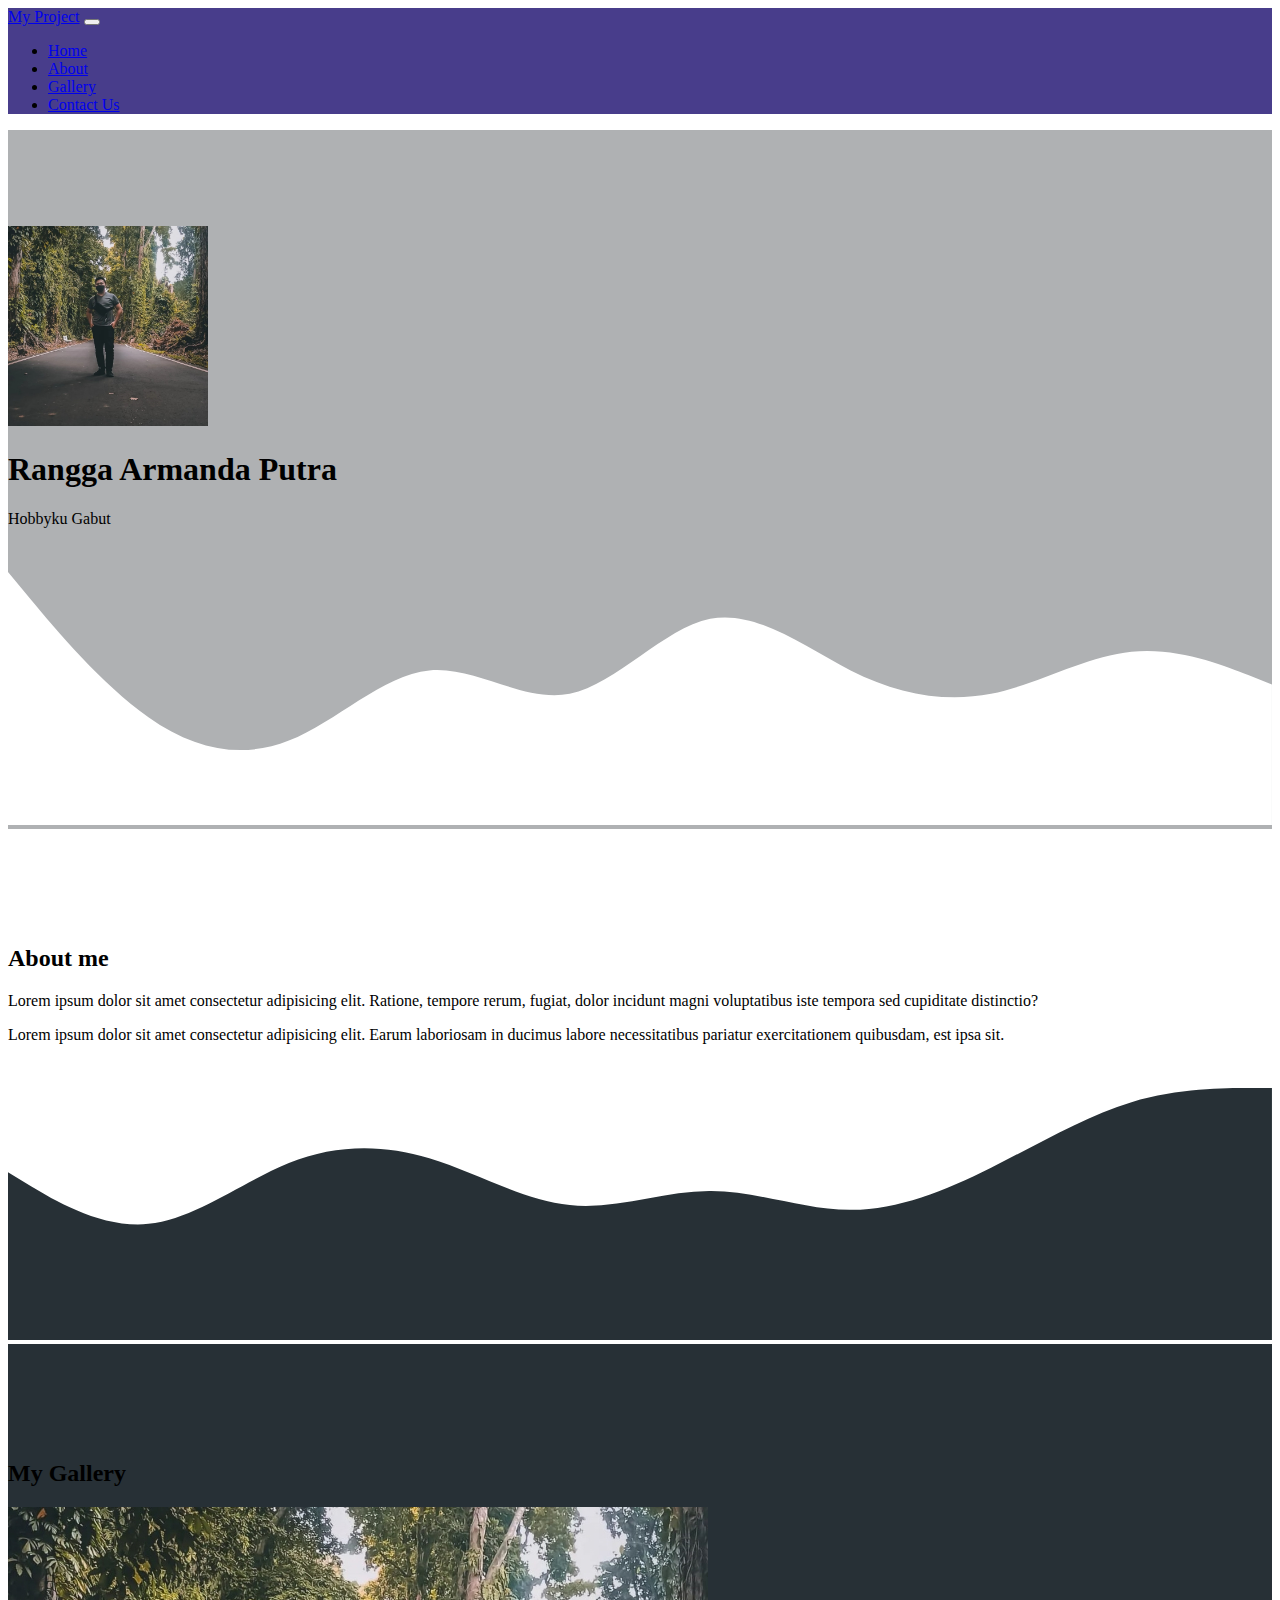
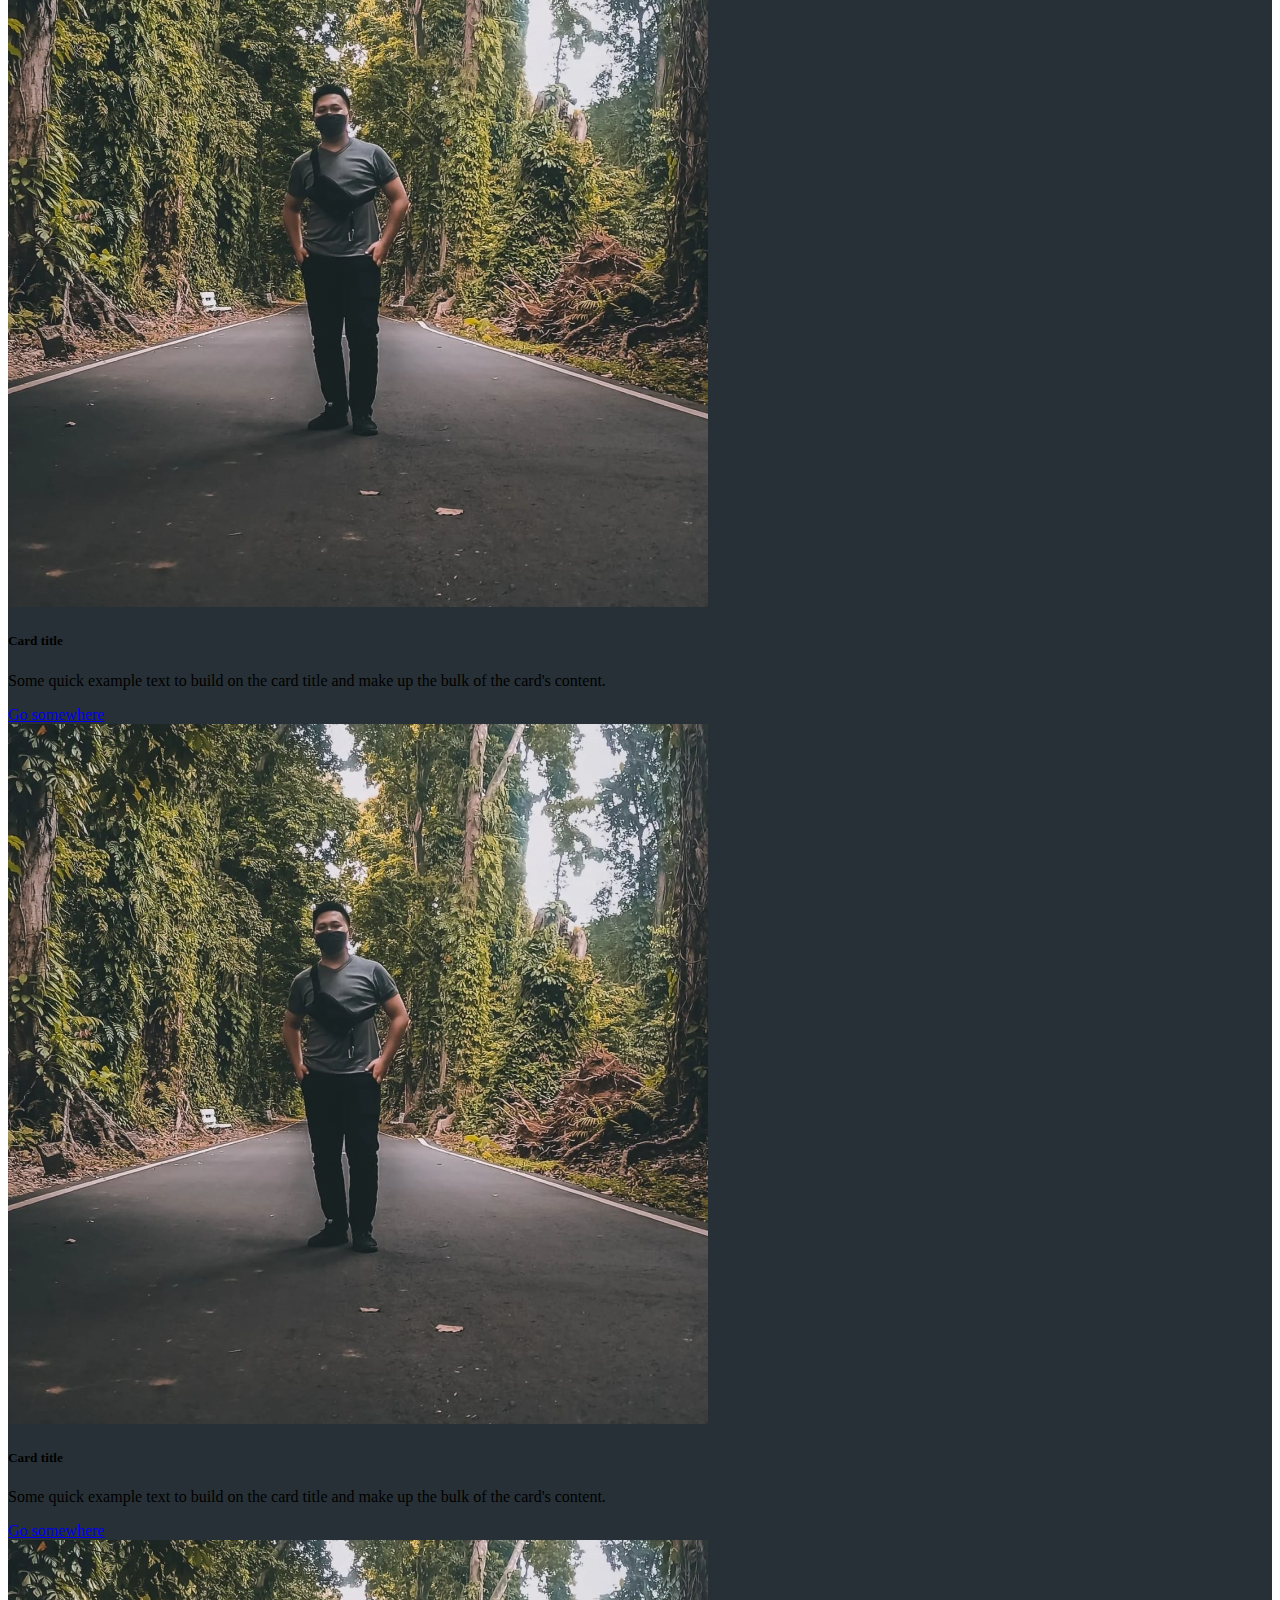
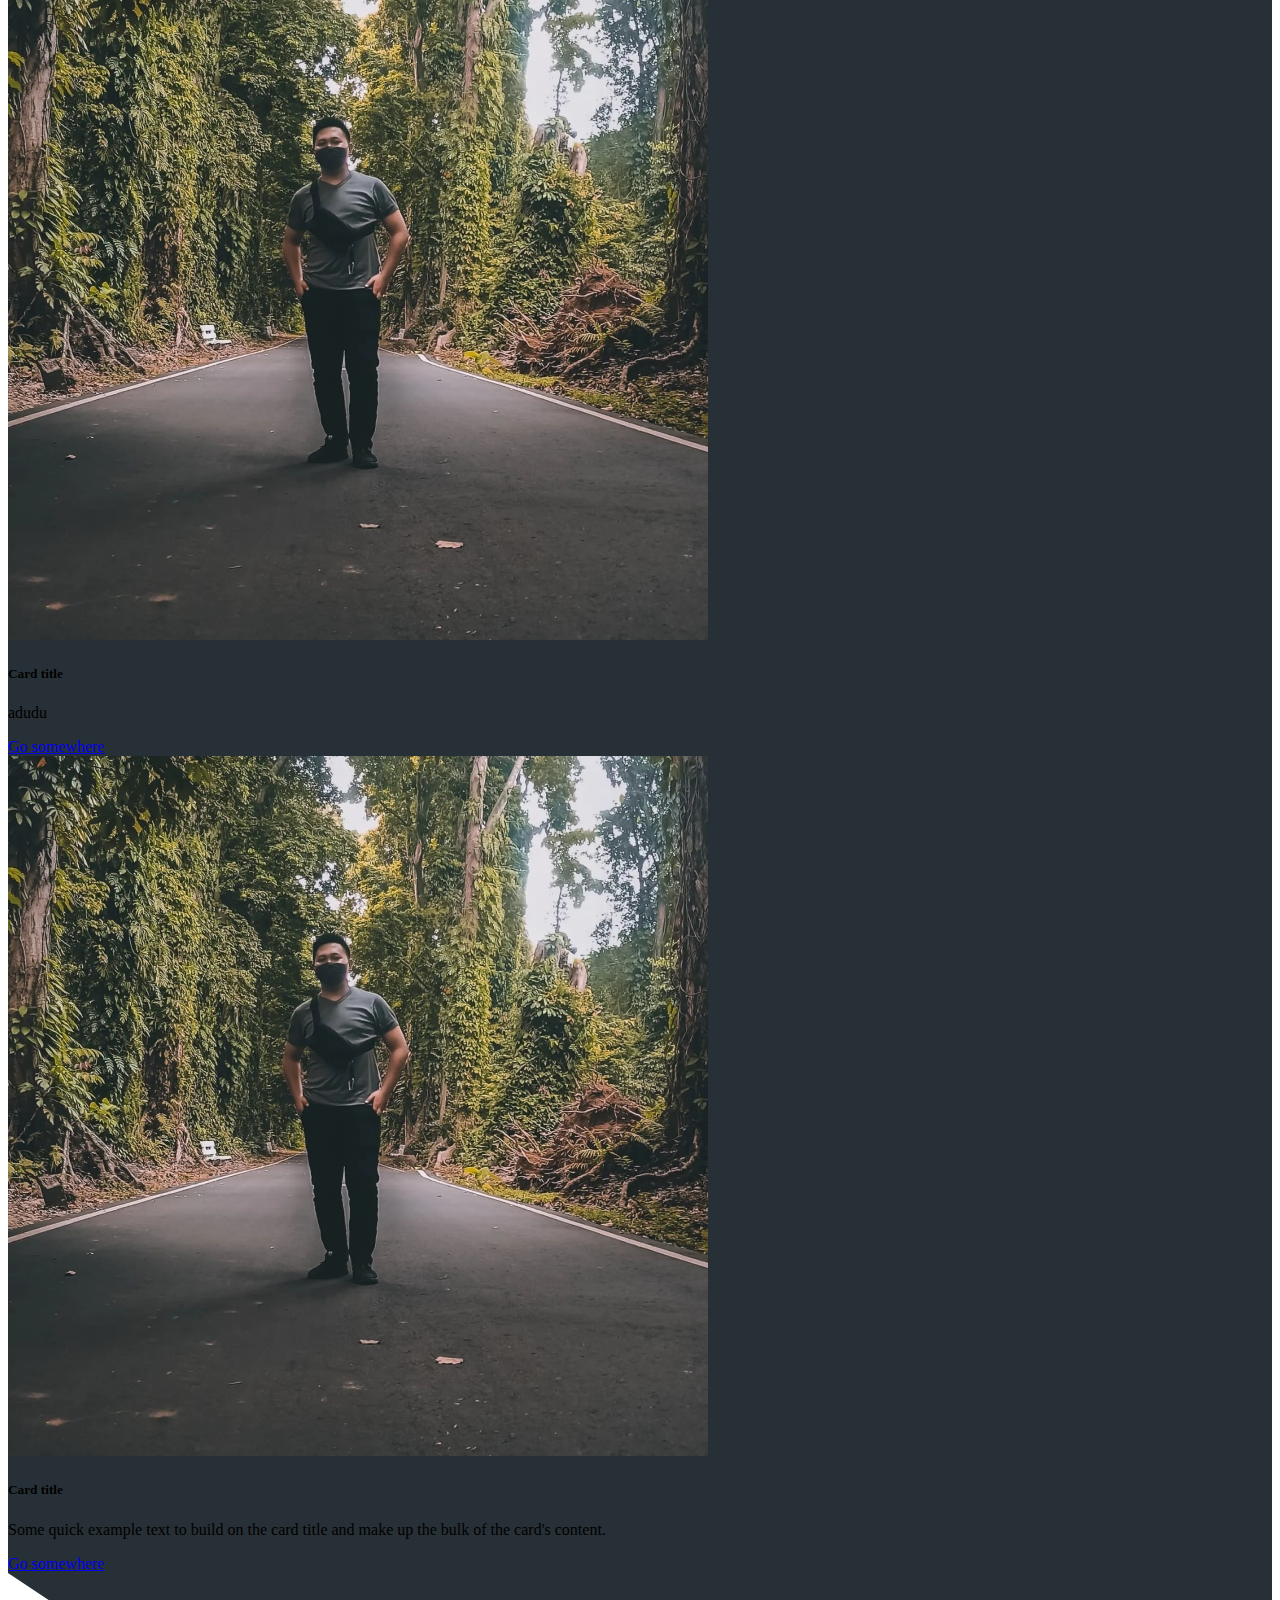
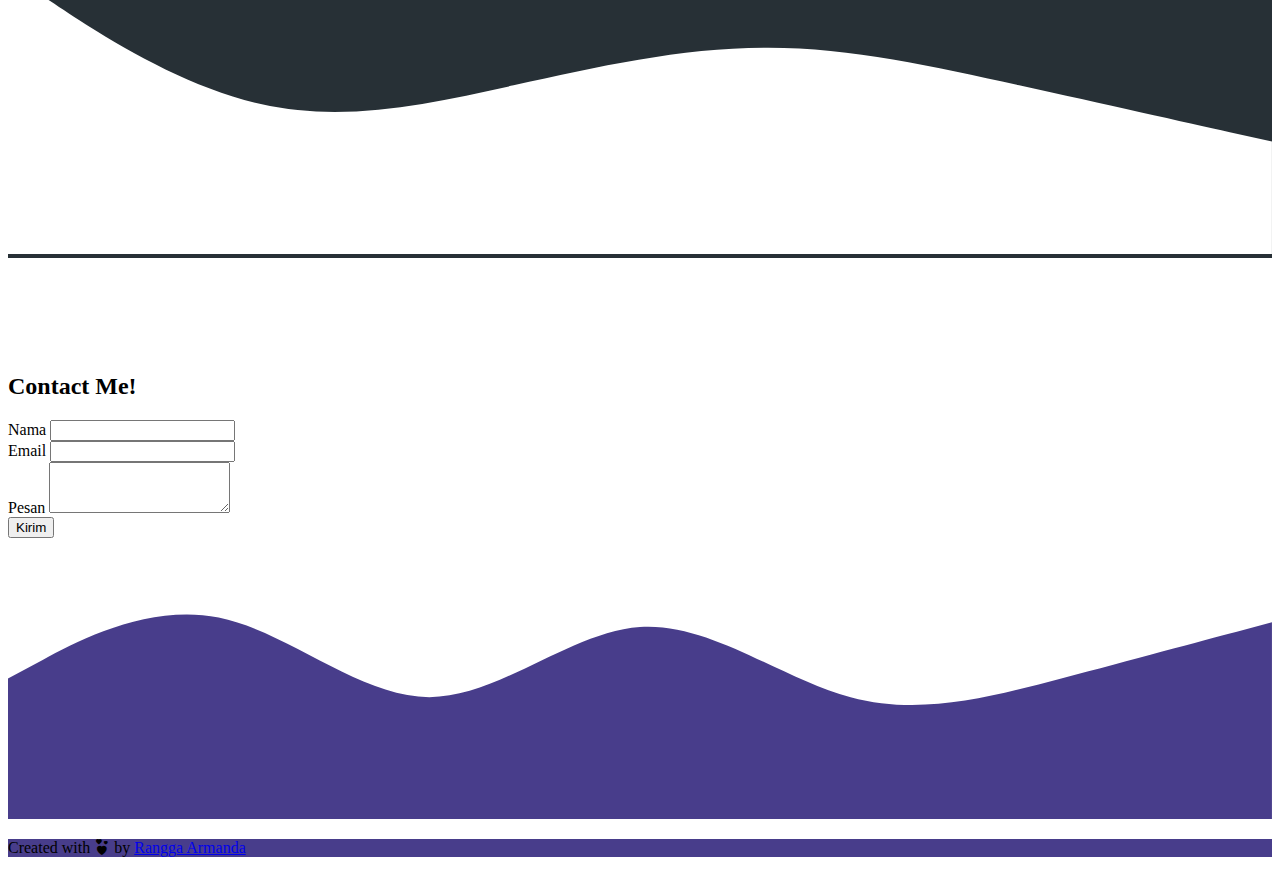
==== index.html @ de0fbe21 "nyoba" ====
<!DOCTYPE html>
<html lang="en">
  <head>
    <!-- Required meta tags -->
    <meta charset="utf-8" />
    <meta name="viewport" content="width=device-width, initial-scale=1" />

    <!-- Bootstrap CSS -->
    <link href="https://cdn.jsdelivr.net/npm/bootstrap@5.1.3/dist/css/bootstrap.min.css" rel="stylesheet" integrity="sha384-1BmE4kWBq78iYhFldvKuhfTAU6auU8tT94WrHftjDbrCEXSU1oBoqyl2QvZ6jIW3" crossorigin="anonymous" />
      
    <!-- Bootstrap Icon -->
      <link rel="stylesheet" href="https://cdn.jsdelivr.net/npm/bootstrap-icons@1.8.1/font/bootstrap-icons.css"/>
   
      <!-- My CSS -->
    <link rel="stylesheet" href="style.css">

    <title>My Portfolio</title>
  </head>
  <body id="home">
    <!-- Navbar -->
    <nav class="navbar navbar-expand-lg navbar-dark fixed-top" style="background-color: darkslateblue" >
      <div class="container">
        <a class="navbar-brand" href="#">My Project</a>
        <button class="navbar-toggler" type="button" data-bs-toggle="collapse" data-bs-target="#navbarNavDropdown" aria-controls="navbarNavDropdown" aria-expanded="false" aria-label="Toggle navigation">
          <span class="navbar-toggler-icon"></span>
        </button>
        <div class="collapse navbar-collapse" id="navbarNavDropdown">
          <ul class="navbar-nav ms-auto">
            <li class="nav-item">
              <a class="nav-link active" aria-current="page" href="#home">Home</a>
            </li>
            <li class="nav-item">
              <a class="nav-link" href="#about">About</a>
            </li>
            <li class="nav-item">
              <a class="nav-link" href="#gallery">Gallery</a>
            </li>
            <li class="nav-item">
              <a class="nav-link" href="#contact">Contact Us</a>
            </li>
            
            </li>
          </ul>
        </div>
      </div>
    </nav>
    <!-- End Navbar -->
    <!-- Jumbotron -->
    <section class="jumbotron text-center ">
      <img src="image/Profil.jpeg" alt="Profil" width="200" class="rounded-circle img-thumbnail">
      <h1 class="display-4">Rangga Armanda Putra</h1>
      <p class="lead">Hobbyku Gabut</p>
      <svg xmlns="http://www.w3.org/2000/svg" viewBox="0 0 1440 320"><path fill="#ffffff" fill-opacity="1" d="M0,32L26.7,64C53.3,96,107,160,160,197.3C213.3,235,267,245,320,224C373.3,203,427,149,480,144C533.3,139,587,181,640,170.7C693.3,160,747,96,800,85.3C853.3,75,907,117,960,144C1013.3,171,1067,181,1120,170.7C1173.3,160,1227,128,1280,122.7C1333.3,117,1387,139,1413,149.3L1440,160L1440,320L1413.3,320C1386.7,320,1333,320,1280,320C1226.7,320,1173,320,1120,320C1066.7,320,1013,320,960,320C906.7,320,853,320,800,320C746.7,320,693,320,640,320C586.7,320,533,320,480,320C426.7,320,373,320,320,320C266.7,320,213,320,160,320C106.7,320,53,320,27,320L0,320Z" data-darkreader-inline-fill="" style="--darkreader-inline-fill:#181a1b;"></path></svg>
      
    </section>
    <!-- End Jumbotron -->
    <!--About  -->
    <section id="about">
      <div class="container">
        <div class="row text-center">
          <div class="col">
            <h2>About me</h2>
          </div>
        </div>
        <div class="row justify-content-center text-justify">
          <div class="col-5">
            <p>Lorem ipsum dolor sit amet consectetur adipisicing elit. Ratione, tempore rerum, fugiat, dolor incidunt magni voluptatibus iste tempora sed cupiditate distinctio?</p>
          </div>
          <div class="col-5">
            <p>Lorem ipsum dolor sit amet consectetur adipisicing elit. Earum laboriosam in ducimus labore necessitatibus pariatur exercitationem quibusdam, est ipsa sit.</p>
          </div>
        </div>
      </div>
      <svg xmlns="http://www.w3.org/2000/svg" viewBox="0 0 1440 320"><path fill="#273036" fill-opacity="1" d="M0,128L26.7,144C53.3,160,107,192,160,186.7C213.3,181,267,139,320,117.3C373.3,96,427,96,480,112C533.3,128,587,160,640,165.3C693.3,171,747,149,800,149.3C853.3,149,907,171,960,170.7C1013.3,171,1067,149,1120,122.7C1173.3,96,1227,64,1280,48C1333.3,32,1387,32,1413,32L1440,32L1440,320L1413.3,320C1386.7,320,1333,320,1280,320C1226.7,320,1173,320,1120,320C1066.7,320,1013,320,960,320C906.7,320,853,320,800,320C746.7,320,693,320,640,320C586.7,320,533,320,480,320C426.7,320,373,320,320,320C266.7,320,213,320,160,320C106.7,320,53,320,27,320L0,320Z" data-darkreader-inline-fill="" style="--darkreader-inline-fill:#1f262b;"></path></svg>
    </section>
    
    <!--End About  -->
    <!-- My Gallery -->
    <section id="gallery">
      <div class="container">
        <div class="row text-center">
          <div class="col">
            <h2 class="text-light"> My Gallery</h2>
          </div>
        </div>
        <div class="row justify-content-center">
          <div class="col-md-4 mb-3">
              <div class="card">
                  <img src="image/Profil.jpeg" class="card-img-top" alt="...">
                  <div class="card-body">
                    <h5 class="card-title">Card title</h5>
                    <p class="card-text">Some quick example text to build on the card title and make up the bulk of the card's content.</p>
                    <a href="#" class="btn btn-primary">Go somewhere</a>
                  </div>
              </div>
          </div>
          <div class="col-md-4 mb-3">
              <div class="card">
                  <img src="image/Profil.jpeg" class="card-img-top" alt="...">
                  <div class="card-body">
                    <h5 class="card-title">Card title</h5>
                    <p class="card-text">Some quick example text to build on the card title and make up the bulk of the card's content.</p>
                    <a href="#" class="btn btn-primary">Go somewhere</a>
                  </div>
              </div>
          </div>
          <div class="col-md-4 mb-3">
              <div class="card">
                  <img src="image/Profil.jpeg" class="card-img-top" alt="...">
                  <div class="card-body">
                    <h5 class="card-title">Card title</h5>
                    <p class="card-text">adudu</p>
                    <a href="#" class="btn btn-primary">Go somewhere</a>
                  </div>
              </div>
          </div>
          <div class="col-md-4 mb-3">
              <div class="card">
                  <img src="image/Profil.jpeg" class="card-img-top" alt="...">
                  <div class="card-body">
                    <h5 class="card-title">Card title</h5>
                    <p class="card-text">Some quick example text to build on the card title and make up the bulk of the card's content.</p>
                    <a href="#" class="btn btn-primary">Go somewhere</a>
                  </div>
              </div>
          </div>
          
        </div>
      </div>
      <svg xmlns="http://www.w3.org/2000/svg" viewBox="0 0 1440 320"><path fill="#ffffff" fill-opacity="1" d="M0,0L48,32C96,64,192,128,288,149.3C384,171,480,149,576,128C672,107,768,85,864,85.3C960,85,1056,107,1152,128C1248,149,1344,171,1392,181.3L1440,192L1440,320L1392,320C1344,320,1248,320,1152,320C1056,320,960,320,864,320C768,320,672,320,576,320C480,320,384,320,288,320C192,320,96,320,48,320L0,320Z" data-darkreader-inline-fill="" style="--darkreader-inline-fill:#181a1b;"></path></svg>
    </section>
    <!-- End My Gallery -->
    <!-- Contact -->
    <section id="contact">
      <div class="container">
        <div class="row text-center">
          <div class="col">
            <h2>Contact Me!</h2>
          </div>
        </div>
        <div class="row justify-content-center mb3">
          <div class="col-md-8">
              <form>
                  <div class="mb-3">
                    <label for="Name" class="form-label">Nama</label>
                    <input type="text" class="form-control" id="nama" aria-describedby="name">
                  </div>
                  <div class="mb-3">
                    <label for="exampleInputEmail1" class="form-label">Email</label>
                    <input type="email" class="form-control" id="exampleInputEmail1" aria-describedby="emailHelp">
                  </div>
                  <div class="mb-3">
                      <label for="pesan" class="form-label">Pesan</label>
                      <textarea class="form-control" id="pesan" rows="3"></textarea>
                    </div>
                  <button type="submit" class="btn btn-primary">Kirim</button>
                </form>
          </div>
        </div>
      </div>
      <svg xmlns="http://www.w3.org/2000/svg" viewBox="0 0 1440 320"><path fill="#483d8b" fill-opacity="1" d="M0,160L40,138.7C80,117,160,75,240,90.7C320,107,400,181,480,181.3C560,181,640,107,720,101.3C800,96,880,160,960,181.3C1040,203,1120,181,1200,160C1280,139,1360,117,1400,106.7L1440,96L1440,320L1400,320C1360,320,1280,320,1200,320C1120,320,1040,320,960,320C880,320,800,320,720,320C640,320,560,320,480,320C400,320,320,320,240,320C160,320,80,320,40,320L0,320Z" style="--darkreader-inline-fill:#3a316f;" data-darkreader-inline-fill=""></path></svg>
    </section>
    <!-- End Contact -->
    <!-- Footer -->
    <footer class="text-light text-center pb-4" style="background-color: darkslateblue">
      <p>Created with <i class="bi bi-hearts text-danger"></i> by <a href="https://www.instagram.com/rangga_armanda/" class="text-white fw-bold"> Rangga Armanda</a></p>
    </footer>
    <!-- End Footer -->
    <script src="https://cdn.jsdelivr.net/npm/bootstrap@5.1.3/dist/js/bootstrap.bundle.min.js" integrity="sha384-ka7Sk0Gln4gmtz2MlQnikT1wXgYsOg+OMhuP+IlRH9sENBO0LRn5q+8nbTov4+1p" crossorigin="anonymous"></script>
  </body>
</html>
---- style.css ----
body {
    min-height: 2000px
}

.jumbotron {
    padding-top: 6rem ;
    background-color: rgb(175, 177, 179);
}
#gallery {
    background-color: #273036
}

#footer {
    background-color: blueviolet
}

section {
    padding-top: 6rem
}
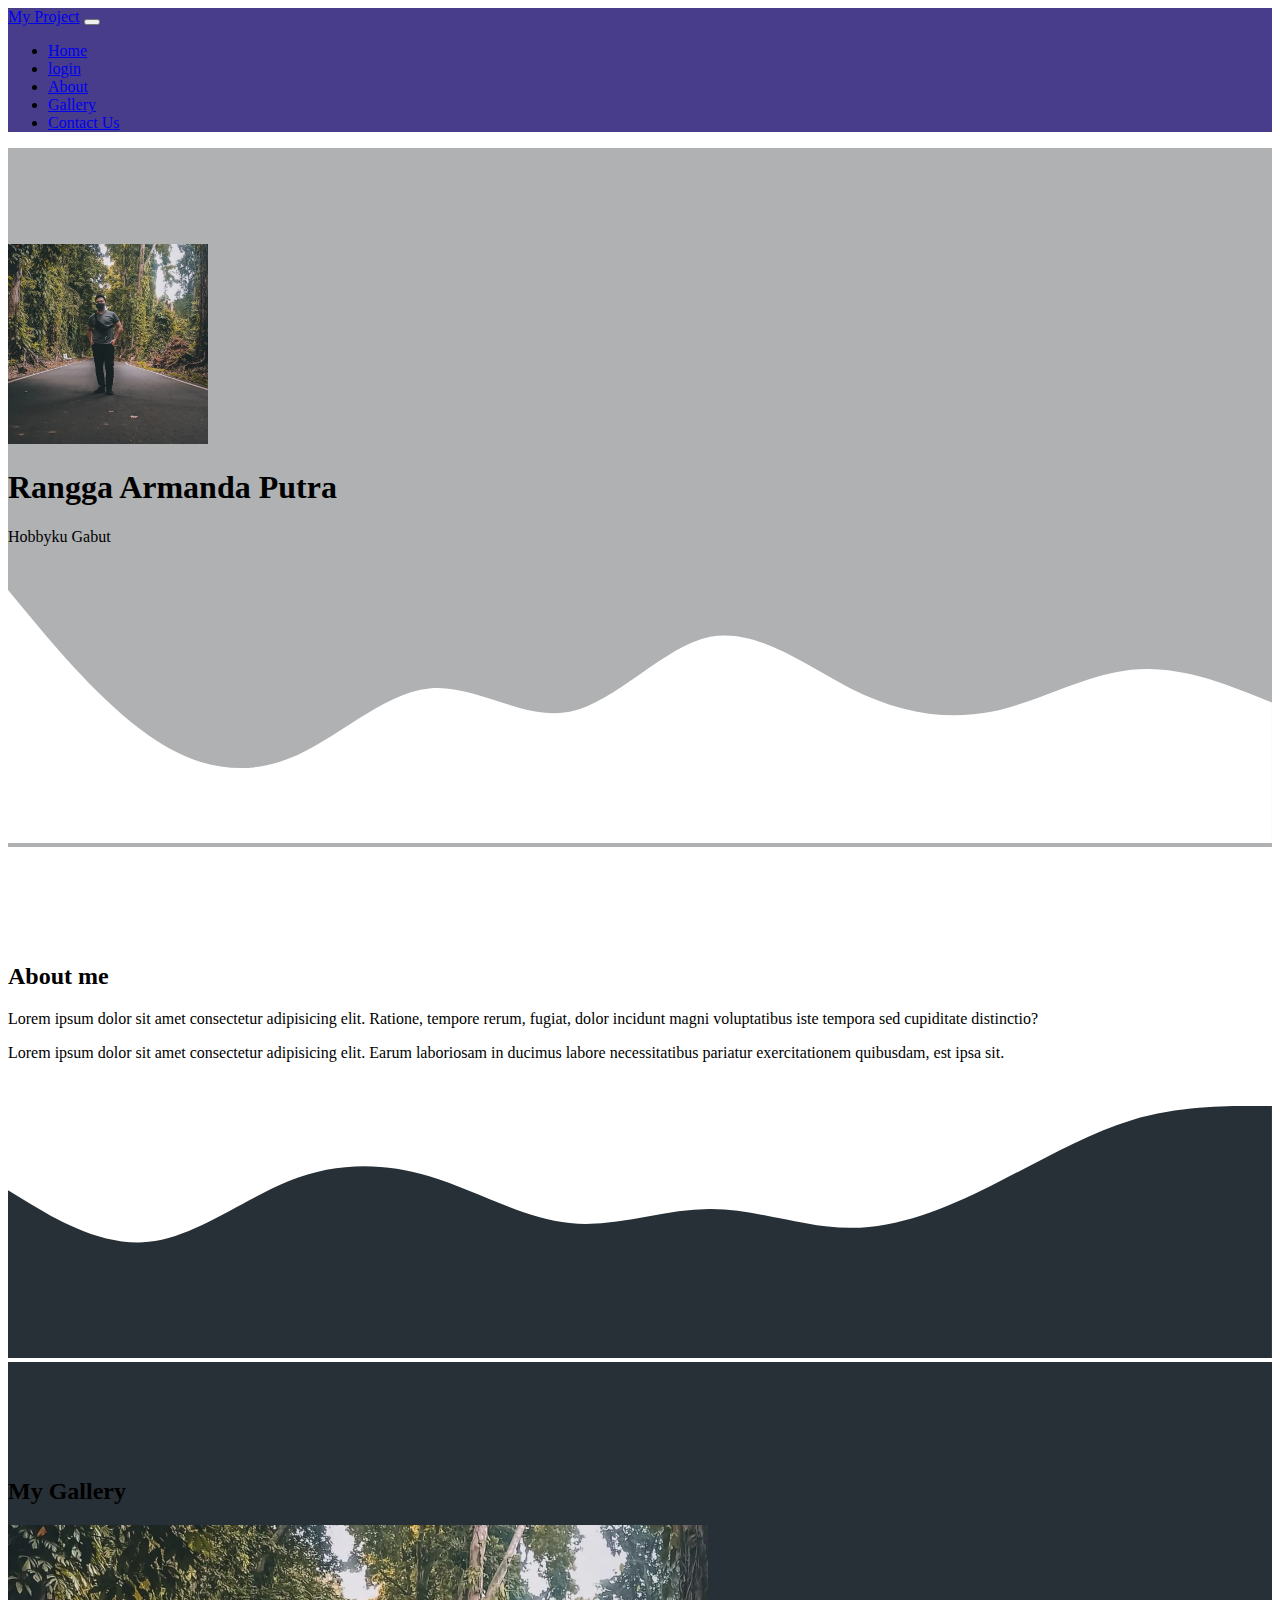
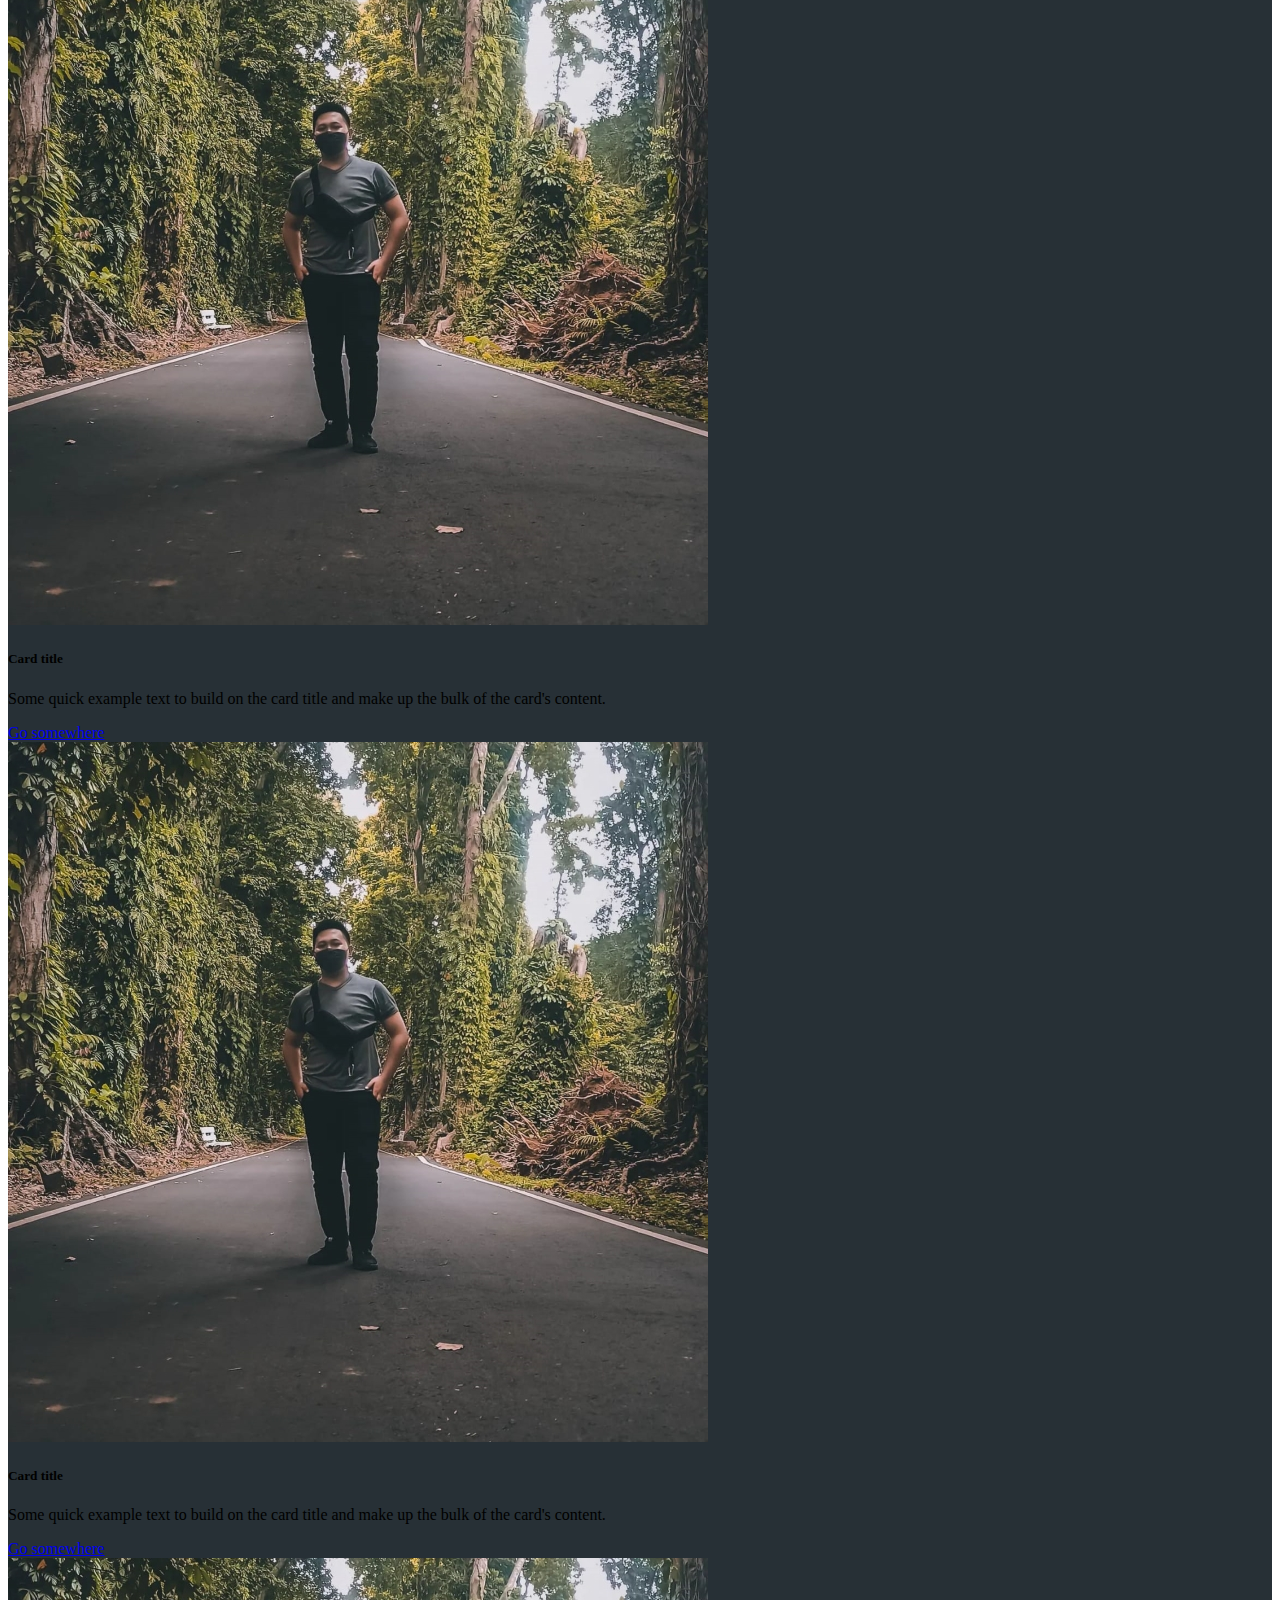
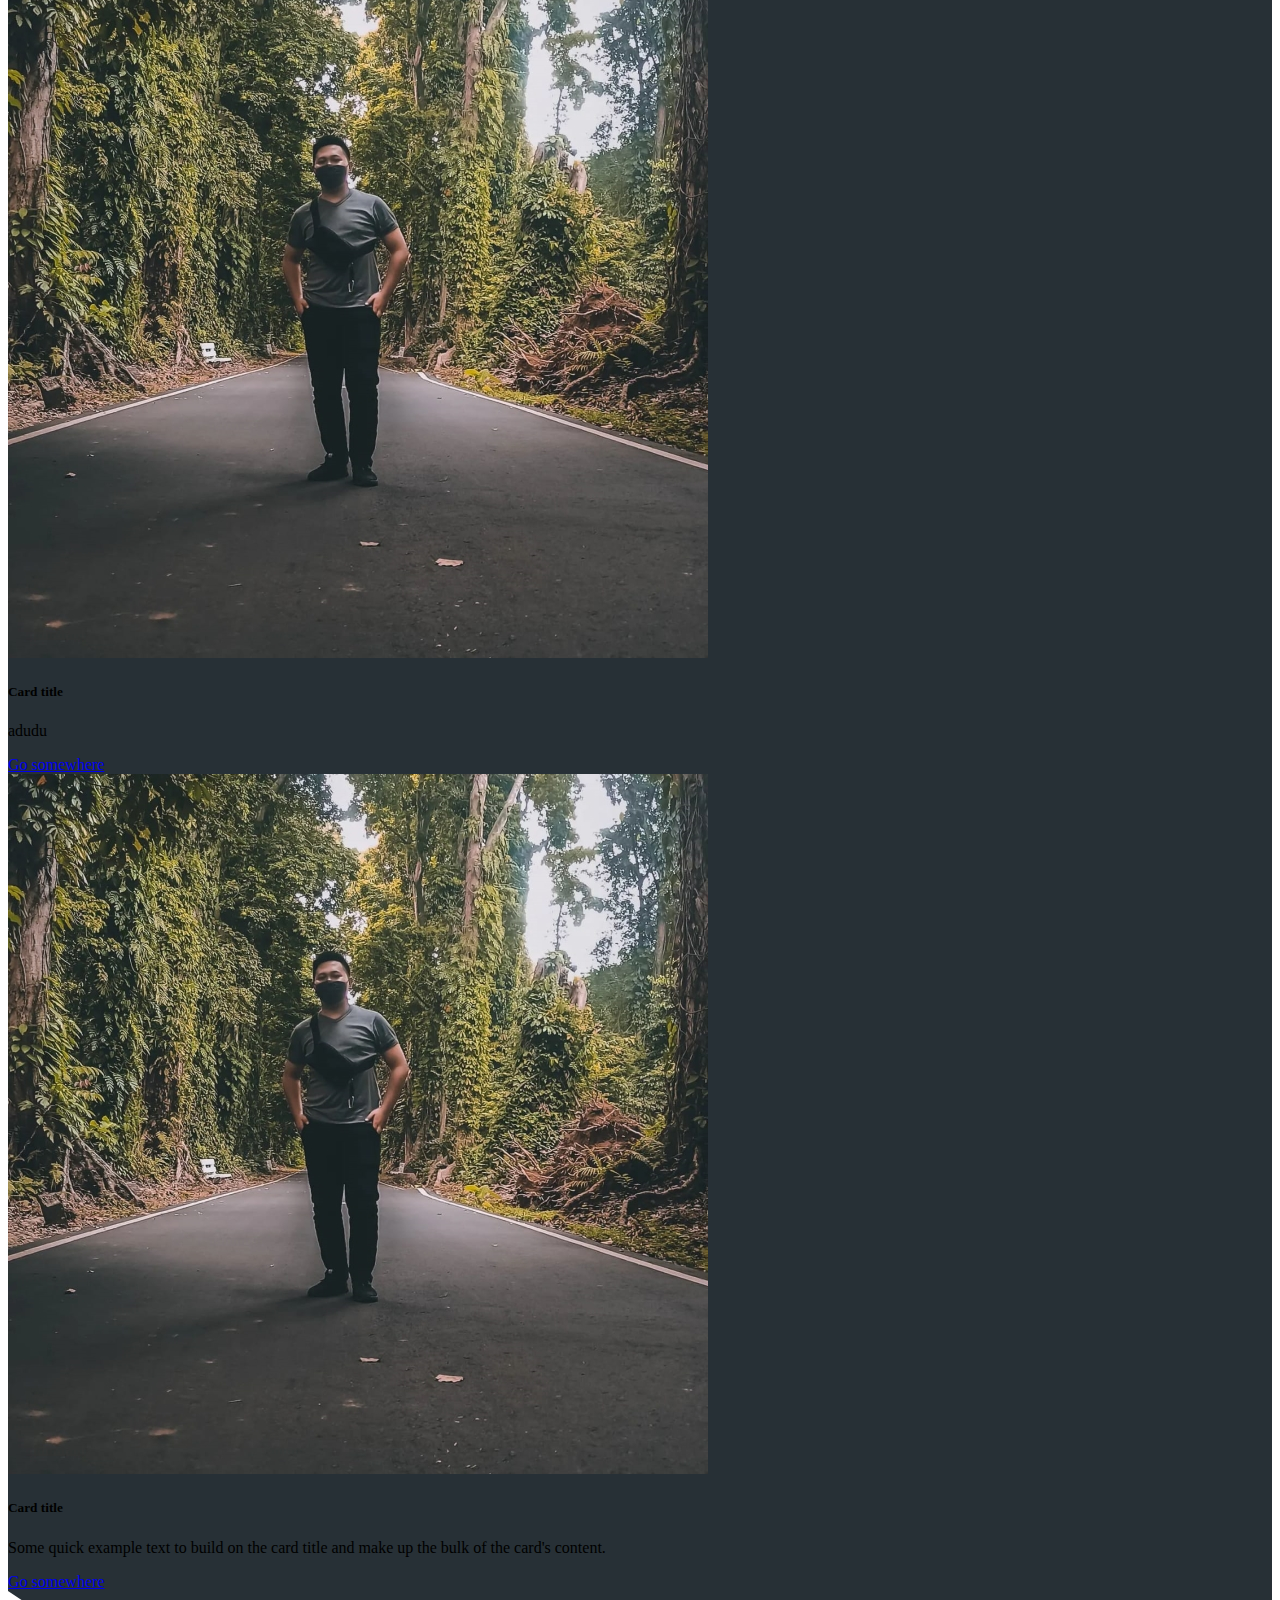
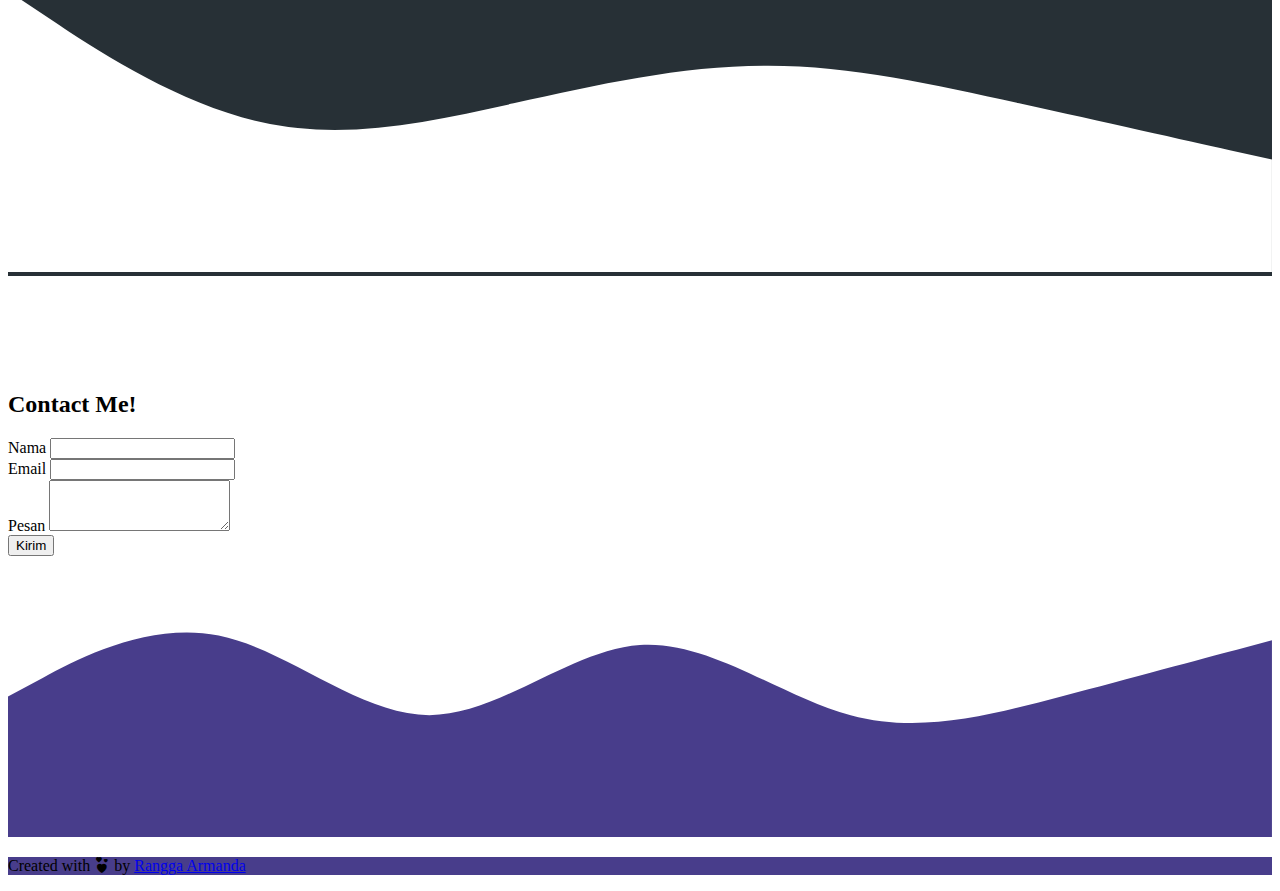
==== commit 7b1711e9: "menu login" ====
--- a/index.html
+++ b/index.html
@@ -28,6 +28,9 @@
           <ul class="navbar-nav ms-auto">
             <li class="nav-item">
               <a class="nav-link active" aria-current="page" href="#home">Home</a>
+            </li>
+            <li class="nav-item">
+              <a class="nav-link active" aria-current="page" href="file:///D:/Progaming/Portfolio%20Bootsrap%205/login.html">login</a>
             </li>
             <li class="nav-item">
               <a class="nav-link" href="#about">About</a>
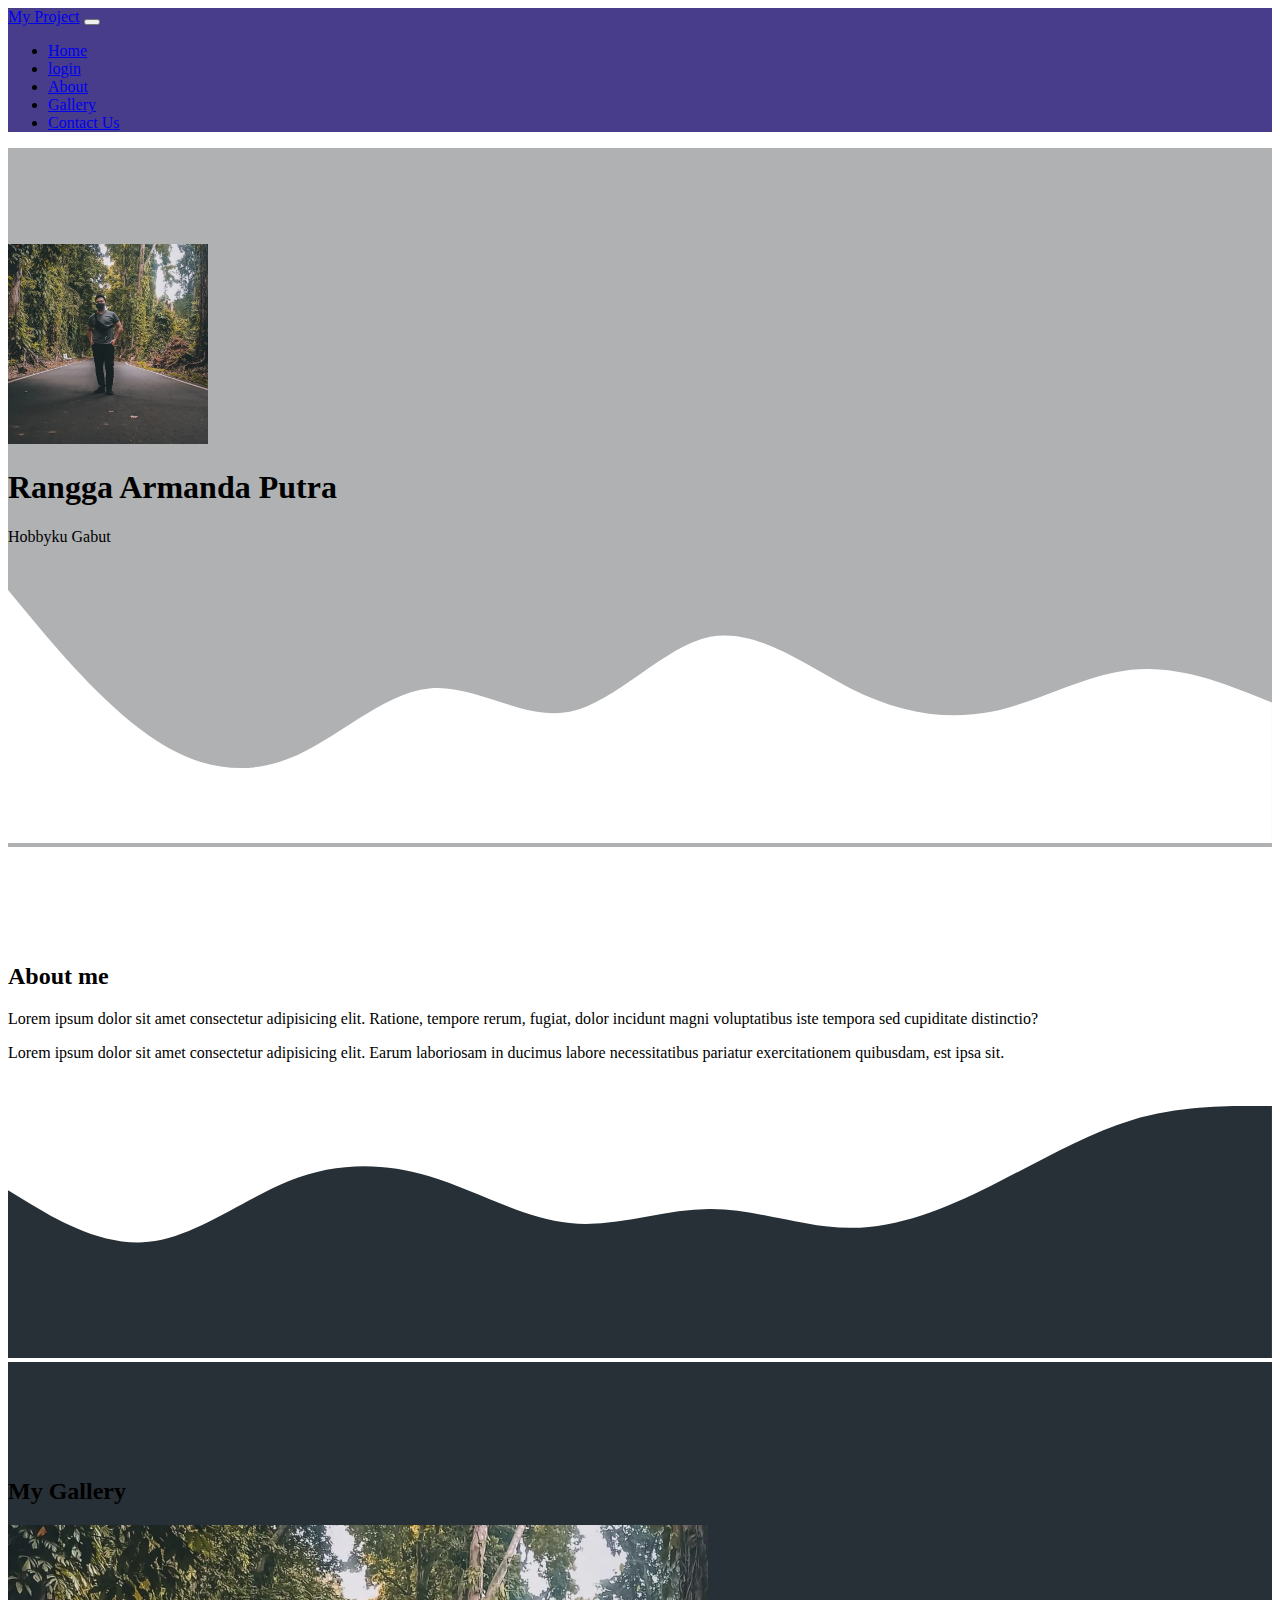
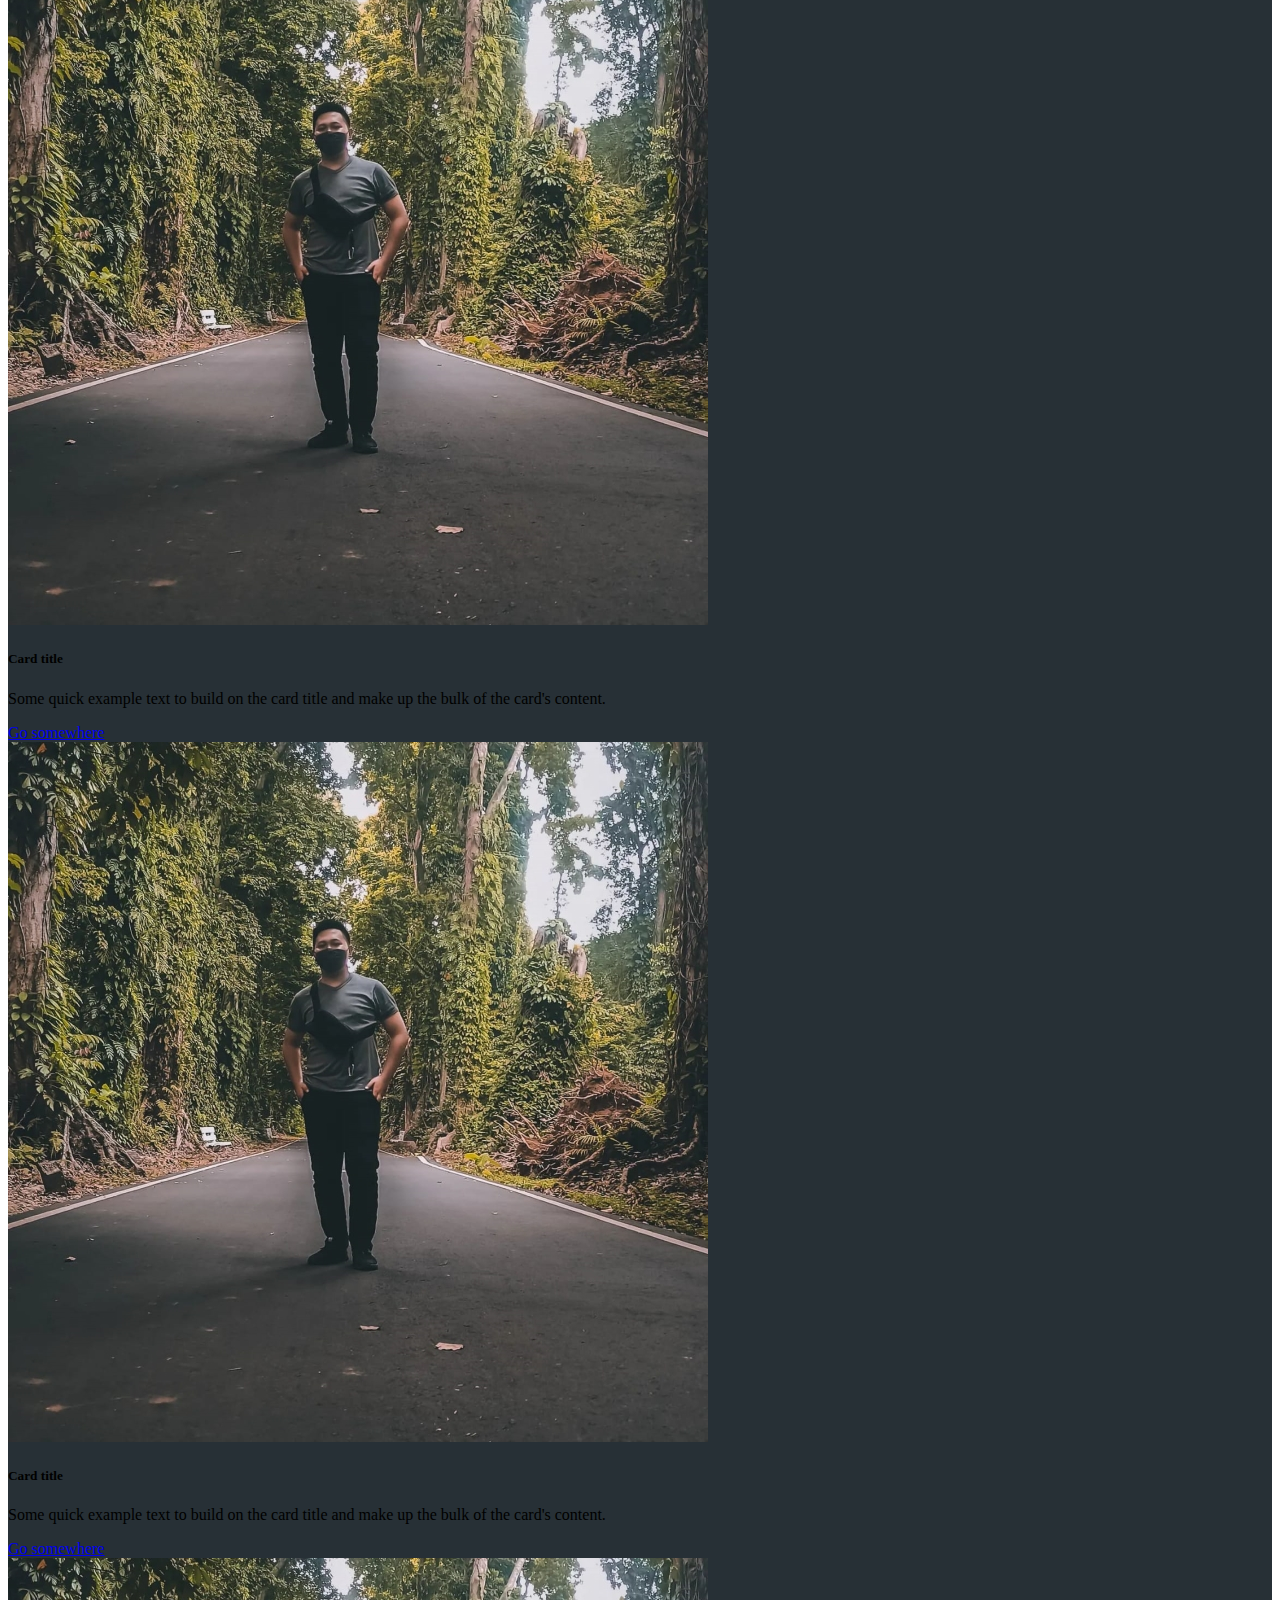
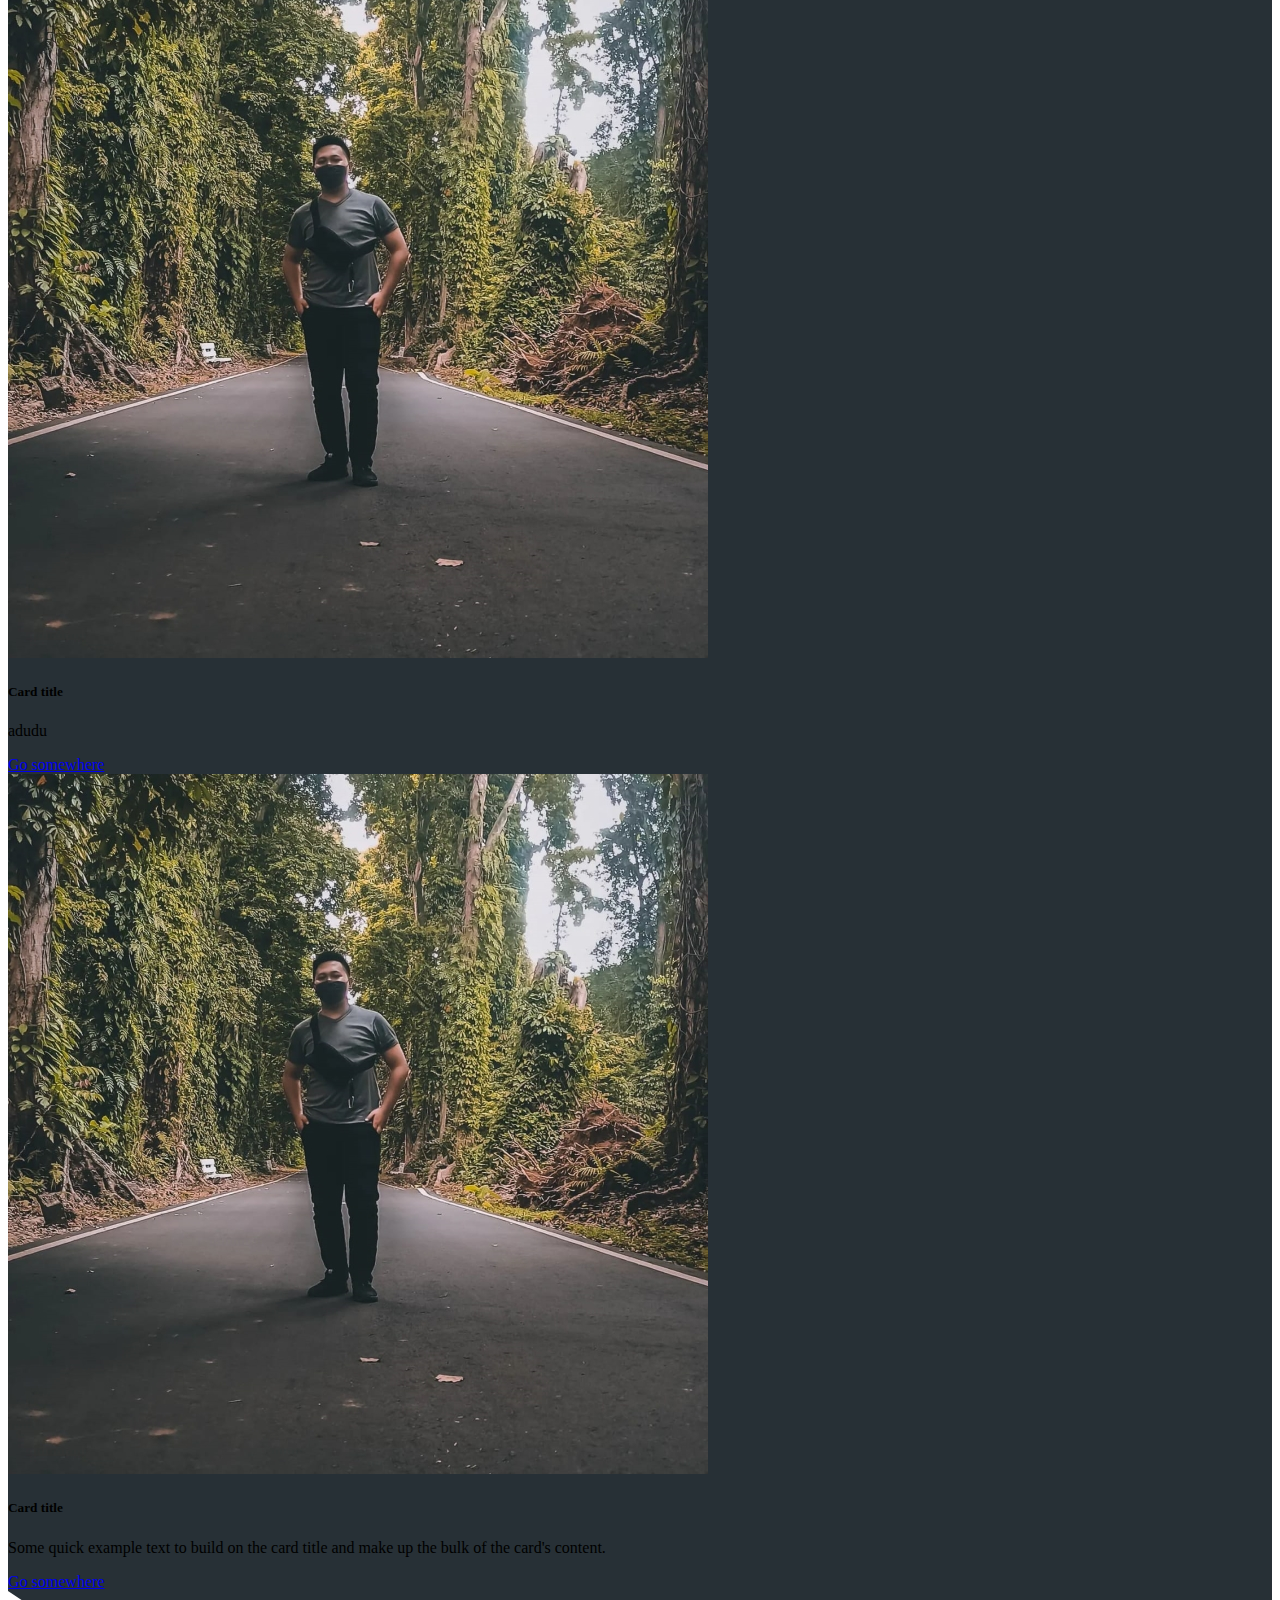
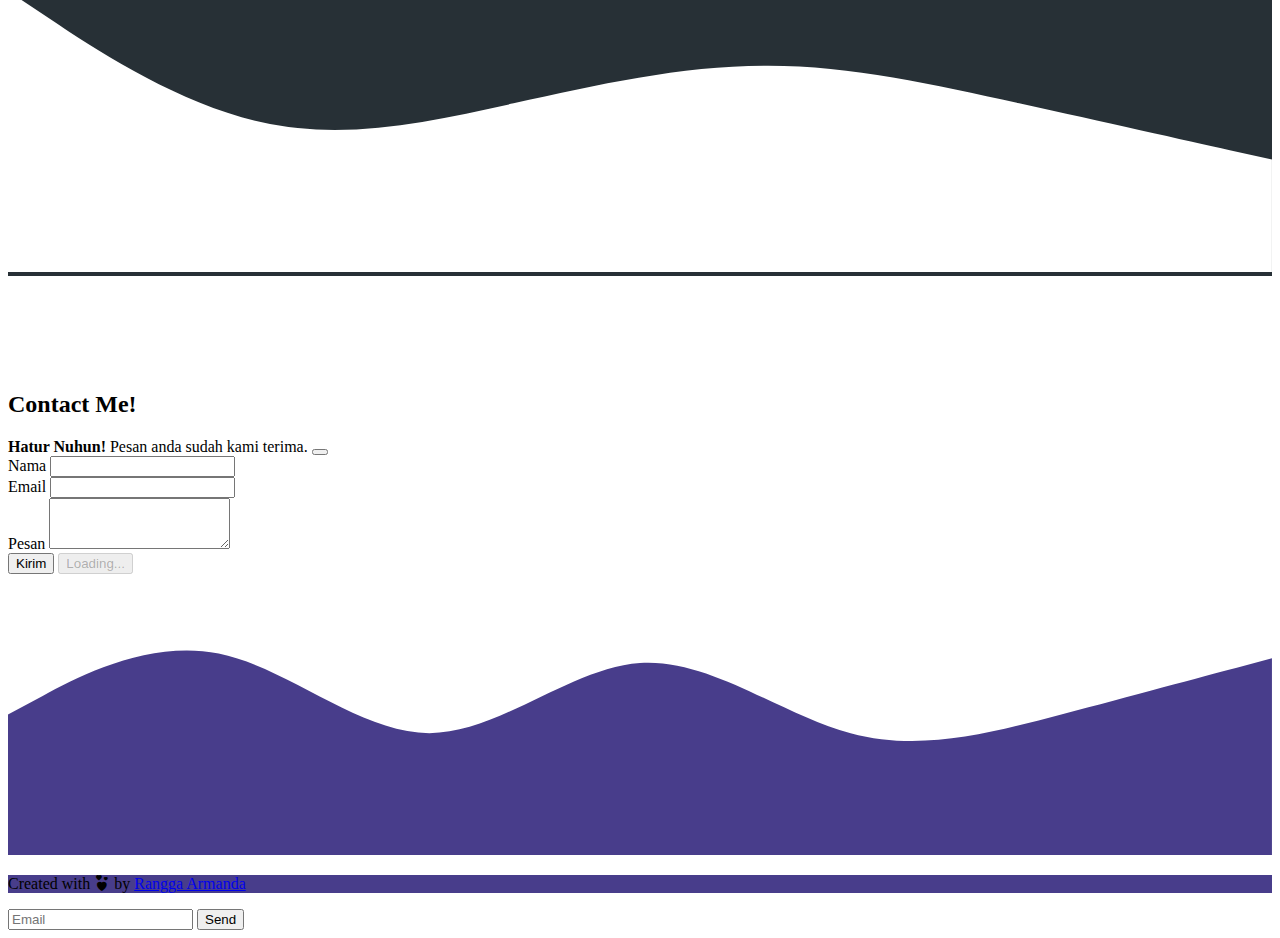
==== commit 3cc0b2dc: "menambahkan fitur contact us" ====
--- a/index.html
+++ b/index.html
@@ -143,20 +143,31 @@
         </div>
         <div class="row justify-content-center mb3">
           <div class="col-md-8">
-              <form>
+
+              <div class="alert alert-success alert-dismissible fade show d-none my-alert" role="alert">
+                  <strong>Hatur Nuhun!</strong> Pesan anda sudah kami terima.
+                  <button type="button" class="btn-close" data-bs-dismiss="alert" aria-label="Close"></button>
+                </div>
+
+              <form name="submit-to-google-sheet">
                   <div class="mb-3">
                     <label for="Name" class="form-label">Nama</label>
-                    <input type="text" class="form-control" id="nama" aria-describedby="name">
+                    <input type="text" class="form-control" id="nama" aria-describedby="name" name="nama">
                   </div>
                   <div class="mb-3">
                     <label for="exampleInputEmail1" class="form-label">Email</label>
-                    <input type="email" class="form-control" id="exampleInputEmail1" aria-describedby="emailHelp">
+                    <input type="email" class="form-control" id="exampleInputEmail1" aria-describedby="emailHelp" name="email">
                   </div>
                   <div class="mb-3">
                       <label for="pesan" class="form-label">Pesan</label>
-                      <textarea class="form-control" id="pesan" rows="3"></textarea>
+                      <textarea class="form-control" id="pesan" rows="3" name="pesan"></textarea>
                     </div>
-                  <button type="submit" class="btn btn-primary">Kirim</button>
+                  <button type="submit" class="btn btn-primary btn-kirim">Kirim</button>
+                  
+                    <button class="btn btn-primary btn-loading d-none" type="button" disabled>
+                      <span class="spinner-border spinner-border-sm" role="status" aria-hidden="true"></span>
+                      Loading...
+                    </button>
                 </form>
           </div>
         </div>
@@ -170,5 +181,35 @@
     </footer>
     <!-- End Footer -->
     <script src="https://cdn.jsdelivr.net/npm/bootstrap@5.1.3/dist/js/bootstrap.bundle.min.js" integrity="sha384-ka7Sk0Gln4gmtz2MlQnikT1wXgYsOg+OMhuP+IlRH9sENBO0LRn5q+8nbTov4+1p" crossorigin="anonymous"></script>
+  
+    <form name="submit-to-google-sheet">
+        <input name="email" type="email" placeholder="Email" required>
+        <button type="submit">Send</button>
+      </form>
+      
+      <script>
+        const scriptURL = 'https://script.google.com/macros/s/AKfycbwAP6UOFjAlw02rWMyKgg71XYL9RJ24HYas5hfPBm21OCFaWC52_G-Q_SMx--2BFLZlhA/exec'
+        const form = document.forms['submit-to-google-sheet'];
+        const btnKirim = document.querySelector('.btn-kirim');
+        const btnLoading = document.querySelector('.btn-loading');
+        const alert = document.querySelector ('.alert');
+      
+        form.addEventListener('submit', e => {
+          e.preventDefault();
+          // Ketika tombol kirim di klik
+          // tampilkan tombol loading, hilangkan tombol kirim
+          btnLoading.classList.toggle('d-none');
+          btnKirim.classList.toggle('d-none');
+          fetch(scriptURL, { method: 'POST', body: new FormData(form)})
+            .then(response => {
+              btnLoading.classList.toggle('d-none');
+              btnKirim.classList.toggle('d-none');
+              alert.classList.toggle('d-none');
+              form.reset();
+              console.log('Success!', response);
+            })
+            .catch(error => console.error('Error!', error.message))
+        })
+      </script>
   </body>
 </html>
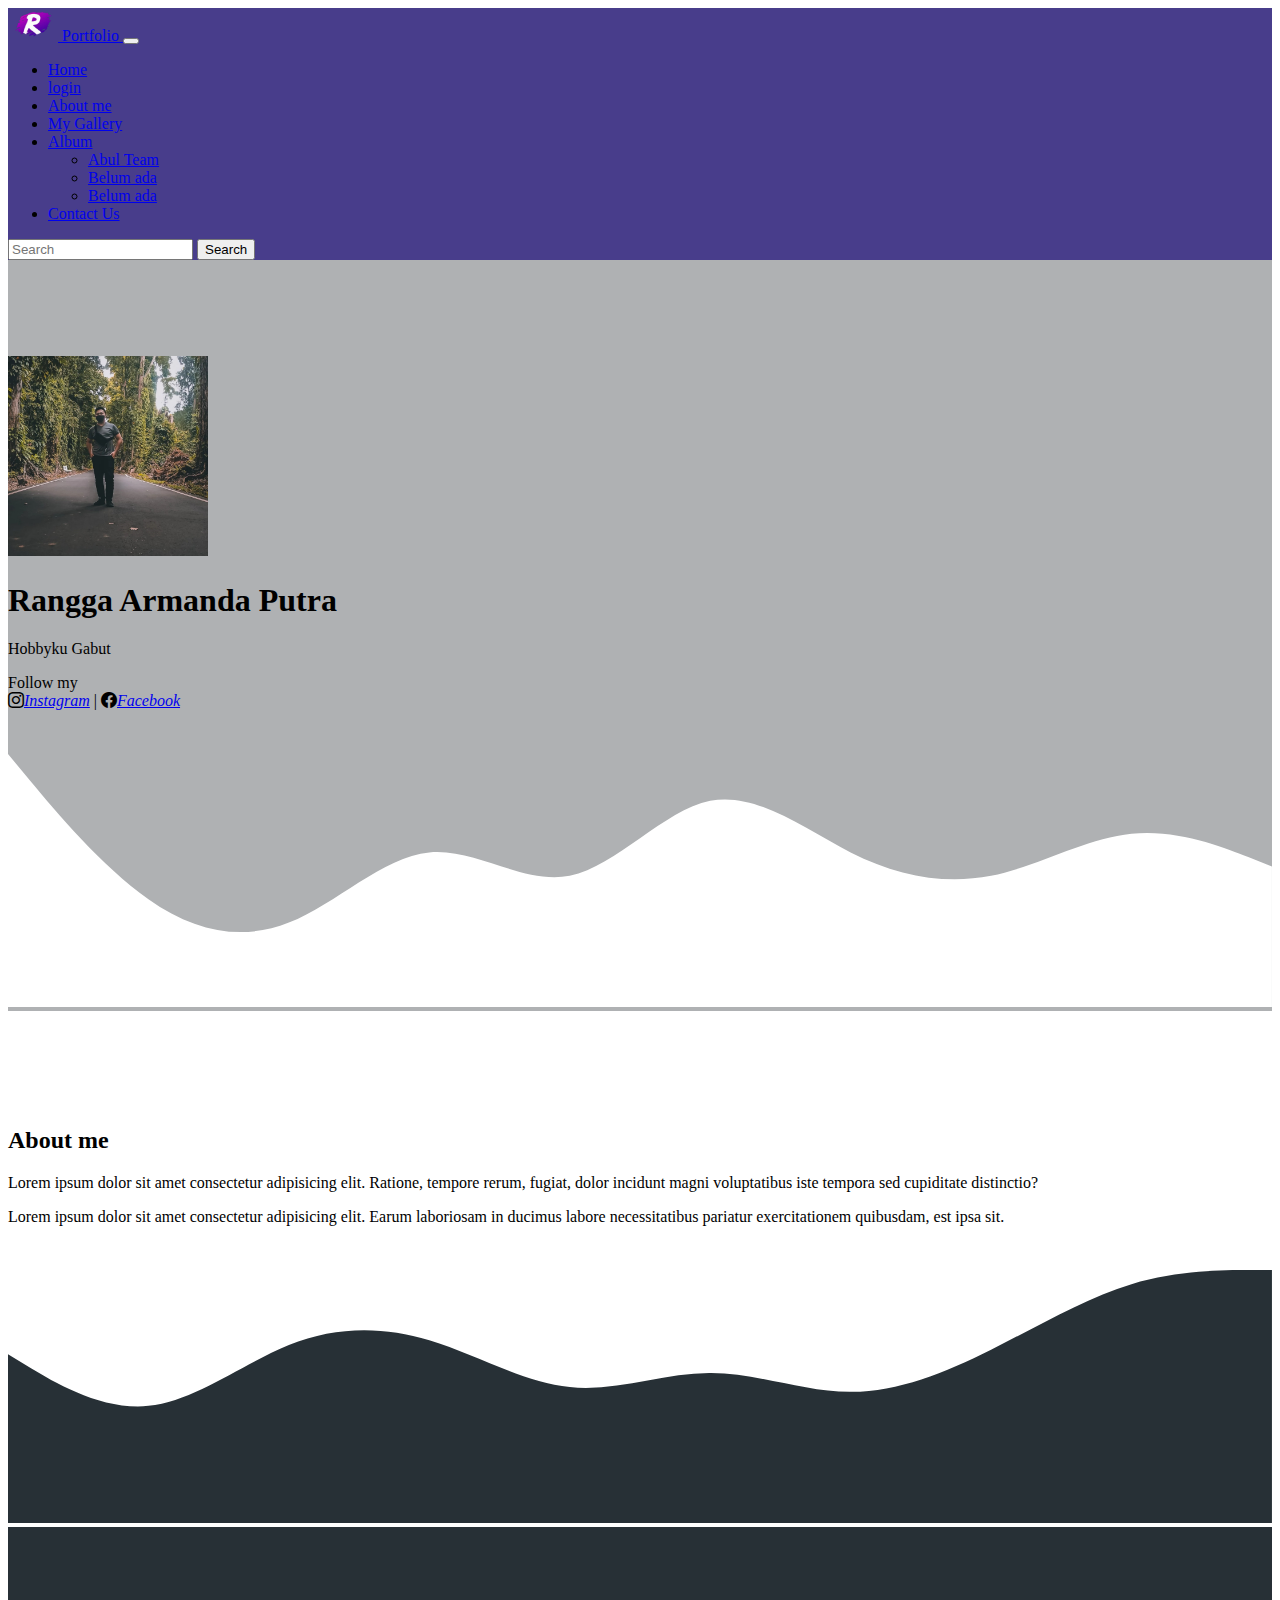
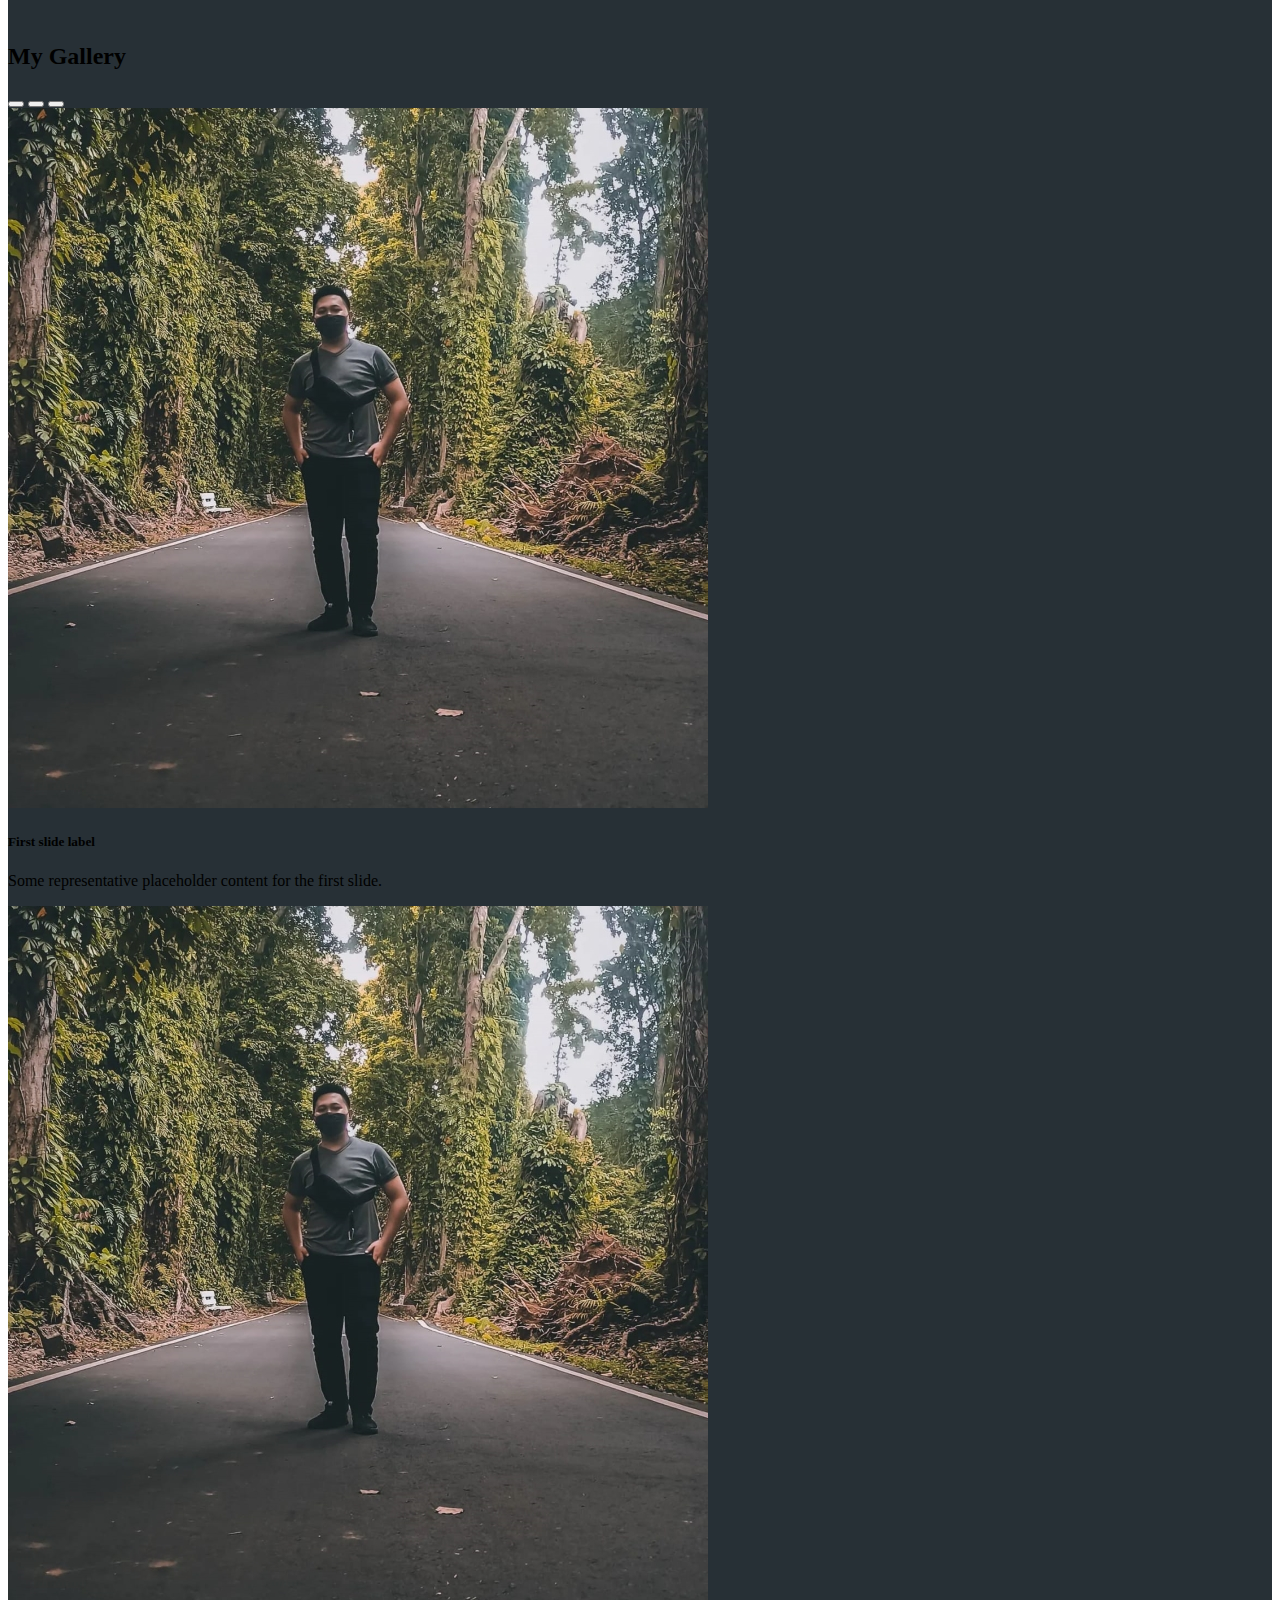
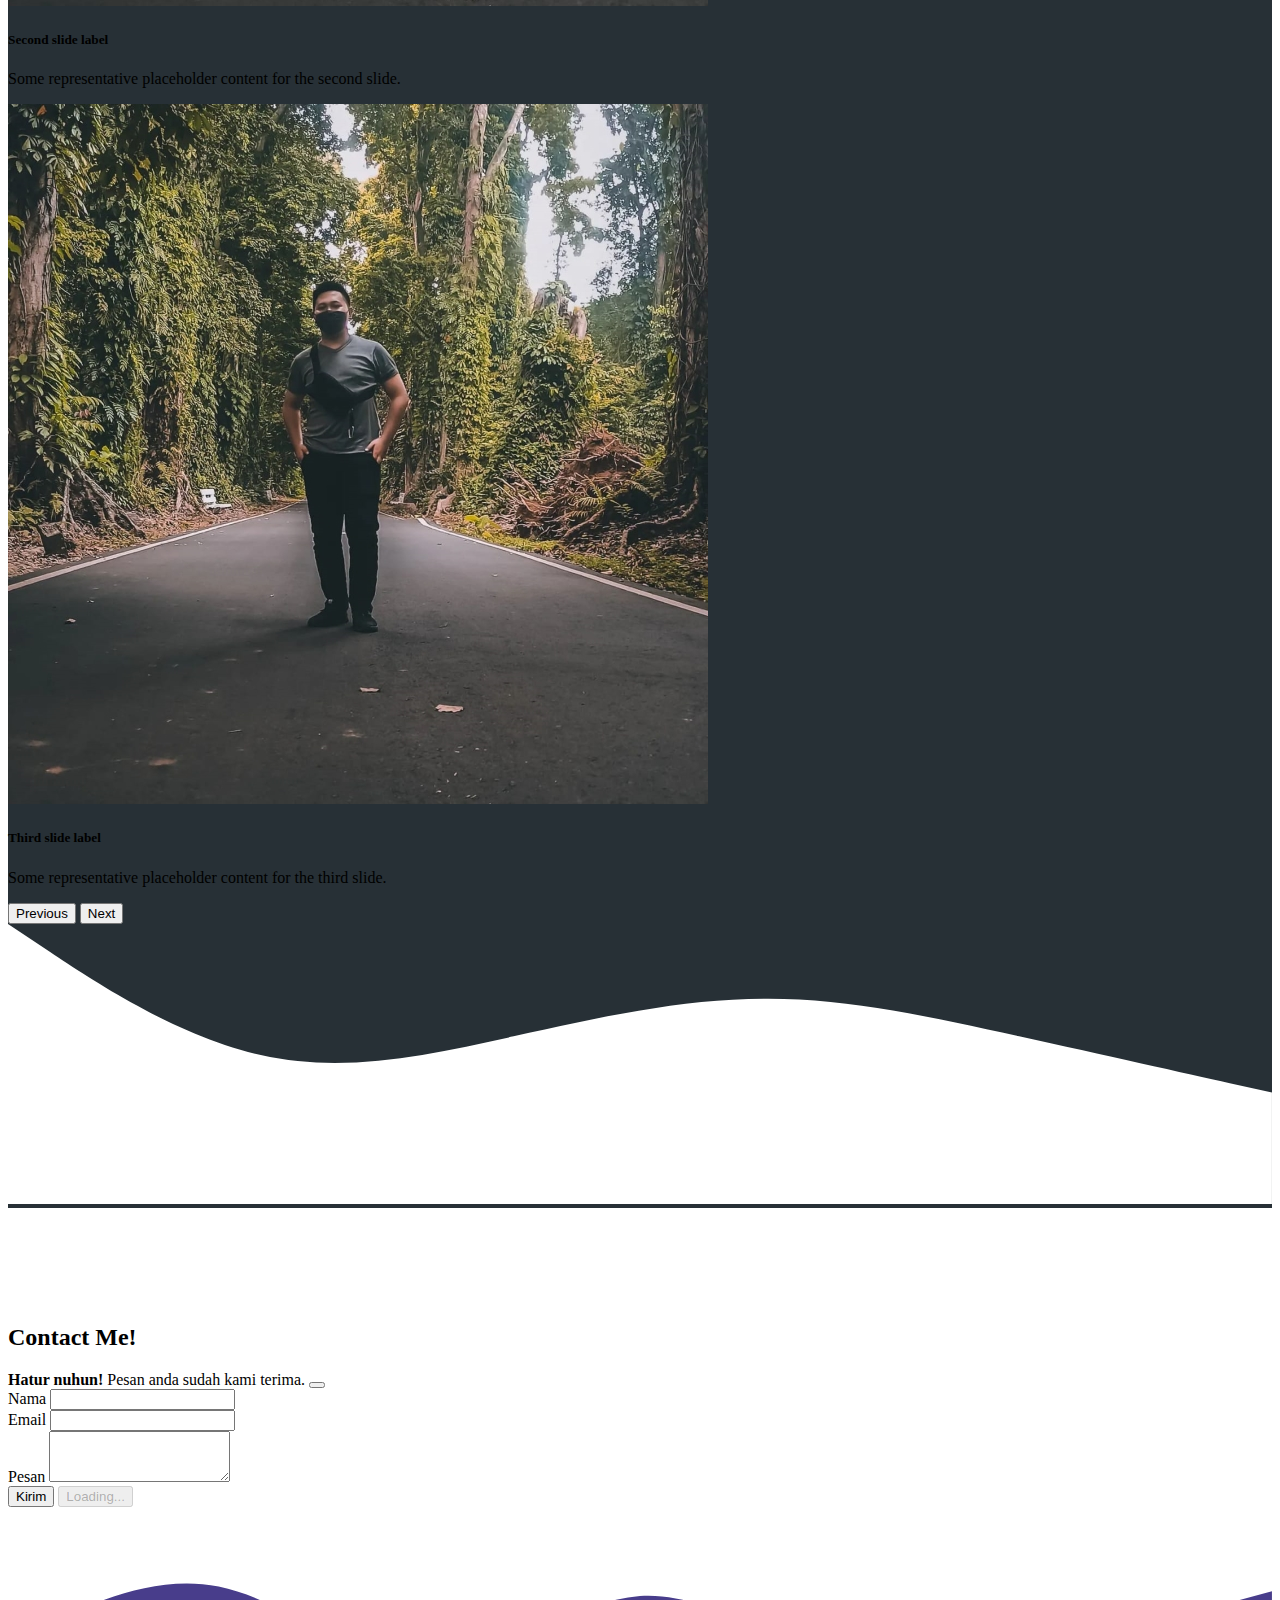
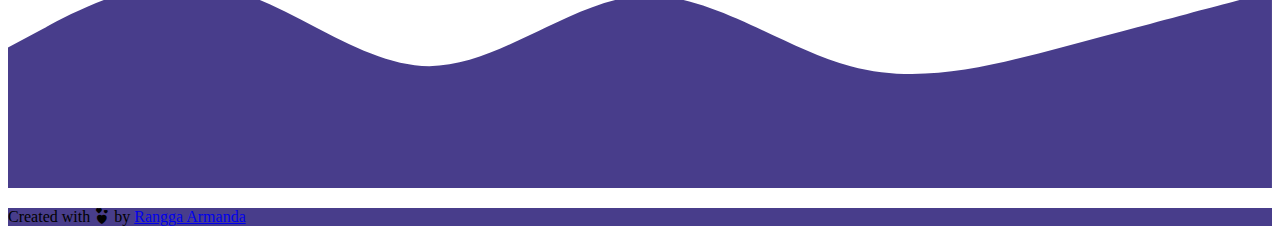
==== commit bdcf44d5: "anjay" ====
--- a/index.html
+++ b/index.html
@@ -19,32 +19,48 @@
   <body id="home">
     <!-- Navbar -->
     <nav class="navbar navbar-expand-lg navbar-dark fixed-top" style="background-color: darkslateblue" >
-      <div class="container">
-        <a class="navbar-brand" href="#">My Project</a>
+      <div class="container-fluid">
+         <a class="navbar-brand" href="#">
+          <img src="image/Logo.png" alt="" width="50" class="d-inline-block align-text-top">
+          Portfolio
+        </a>
         <button class="navbar-toggler" type="button" data-bs-toggle="collapse" data-bs-target="#navbarNavDropdown" aria-controls="navbarNavDropdown" aria-expanded="false" aria-label="Toggle navigation">
           <span class="navbar-toggler-icon"></span>
         </button>
         <div class="collapse navbar-collapse" id="navbarNavDropdown">
           <ul class="navbar-nav ms-auto">
             <li class="nav-item">
-              <a class="nav-link active" aria-current="page" href="#home">Home</a>
-            </li>
-            <li class="nav-item">
-              <a class="nav-link active" aria-current="page" href="file:///D:/Progaming/Portfolio%20Bootsrap%205/login.html">login</a>
-            </li>
-            <li class="nav-item">
-              <a class="nav-link" href="#about">About</a>
-            </li>
-            <li class="nav-item">
-              <a class="nav-link" href="#gallery">Gallery</a>
+              <a class="nav-link" href="#home">Home</a>
+            </li>
+            <li class="nav-item">
+              <a class="nav-link" href="https://ngebug21.github.io/menulogin.github.io/">login</a>
+            </li>
+            <li class="nav-item">
+              <a class="nav-link" href="#about">About me</a>
+            </li>
+            <li class="nav-item">
+              <a class="nav-link" href="#gallery">My Gallery</a>
+            </li>
+            <li class="nav-item dropdown">
+              <a class="nav-link dropdown-toggle" data-bs-toggle="dropdown" href="#" role="button" aria-expanded="false">Album</a>
+              <ul class="dropdown-menu">
+                <li><a class="dropdown-item" href="https://ngebug21.github.io/albumabulteam.github.io/">Abul Team</a></li>
+                <li><a class="dropdown-item" href="#">Belum ada</a></li>
+                <li><a class="dropdown-item" href="#">Belum ada</a></li>
+                
+                
+              </ul>
             </li>
             <li class="nav-item">
               <a class="nav-link" href="#contact">Contact Us</a>
             </li>
             
-            </li>
           </ul>
         </div>
+        <form class="d-flex">
+          <input class="form-control me-2" type="search" placeholder="Search" aria-label="Search">
+          <button class="btn btn-danger"  type="submit">Search</button>
+        </form>
       </div>
     </nav>
     <!-- End Navbar -->
@@ -53,6 +69,9 @@
       <img src="image/Profil.jpeg" alt="Profil" width="200" class="rounded-circle img-thumbnail">
       <h1 class="display-4">Rangga Armanda Putra</h1>
       <p class="lead">Hobbyku Gabut</p>
+      <p>Follow my <br>
+      <i class="bi bi-instagram"><a href="https://www.instagram.com/rangga_armanda/">Instagram</a></i> | <i class="bi bi-facebook"><a href="...">Facebook</a></i>
+      </p>
       <svg xmlns="http://www.w3.org/2000/svg" viewBox="0 0 1440 320"><path fill="#ffffff" fill-opacity="1" d="M0,32L26.7,64C53.3,96,107,160,160,197.3C213.3,235,267,245,320,224C373.3,203,427,149,480,144C533.3,139,587,181,640,170.7C693.3,160,747,96,800,85.3C853.3,75,907,117,960,144C1013.3,171,1067,181,1120,170.7C1173.3,160,1227,128,1280,122.7C1333.3,117,1387,139,1413,149.3L1440,160L1440,320L1413.3,320C1386.7,320,1333,320,1280,320C1226.7,320,1173,320,1120,320C1066.7,320,1013,320,960,320C906.7,320,853,320,800,320C746.7,320,693,320,640,320C586.7,320,533,320,480,320C426.7,320,373,320,320,320C266.7,320,213,320,160,320C106.7,320,53,320,27,320L0,320Z" data-darkreader-inline-fill="" style="--darkreader-inline-fill:#181a1b;"></path></svg>
       
     </section>
@@ -81,55 +100,51 @@
     <!-- My Gallery -->
     <section id="gallery">
       <div class="container">
-        <div class="row text-center">
-          <div class="col">
-            <h2 class="text-light"> My Gallery</h2>
-          </div>
-        </div>
-        <div class="row justify-content-center">
-          <div class="col-md-4 mb-3">
-              <div class="card">
-                  <img src="image/Profil.jpeg" class="card-img-top" alt="...">
-                  <div class="card-body">
-                    <h5 class="card-title">Card title</h5>
-                    <p class="card-text">Some quick example text to build on the card title and make up the bulk of the card's content.</p>
-                    <a href="#" class="btn btn-primary">Go somewhere</a>
-                  </div>
+        <div class="row justify-content-center text-center">
+          <div class="col-md-6">
+            <h2 class="text-light mb-5">My Gallery</h2>
+            <div id="carouselExampleDark" class="carousel carousel-light slide" data-bs-ride="carousel">
+              <div class="carousel-indicators ">
+                <button type="button" data-bs-target="#carouselExampleDark" data-bs-slide-to="0" class="active" aria-current="true" aria-label="Slide 1"></button>
+                <button type="button" data-bs-target="#carouselExampleDark" data-bs-slide-to="1" aria-label="Slide 2"></button>
+                <button type="button" data-bs-target="#carouselExampleDark" data-bs-slide-to="2" aria-label="Slide 3"></button>
               </div>
-          </div>
-          <div class="col-md-4 mb-3">
-              <div class="card">
-                  <img src="image/Profil.jpeg" class="card-img-top" alt="...">
-                  <div class="card-body">
-                    <h5 class="card-title">Card title</h5>
-                    <p class="card-text">Some quick example text to build on the card title and make up the bulk of the card's content.</p>
-                    <a href="#" class="btn btn-primary">Go somewhere</a>
-                  </div>
+              <div class="carousel-inner">
+                <div class="carousel-item active" data-bs-interval="10000">
+                  <img src="image/Profil.jpeg" class="d-block w-100" alt="...">
+                  <div class="carousel-caption d-none d-md-block">
+                    <h5 class="text-white">First slide label</h5>
+                    <p class="text-white">Some representative placeholder content for the first slide.</p>
+                  </div>
+                </div>
+                <div class="carousel-item" data-bs-interval="2000">
+                  <img src="image/Profil.jpeg" class="d-block w-100" alt="...">
+                  <div class="carousel-caption d-none d-md-block">
+                    <h5 class="text-white">Second slide label</h5>
+                    <p class="text-white">Some representative placeholder content for the second slide.</p>
+                  </div>
+                </div>
+                <div class="carousel-item">
+                  <img src="image/Profil.jpeg" class="d-block w-100" alt="...">
+                  <div class="carousel-caption d-none d-md-block">
+                    <h5 class="text-white">Third slide label</h5>
+                    <p class="text-white">Some representative placeholder content for the third slide.</p>
+                  </div>
+                </div>
               </div>
-          </div>
-          <div class="col-md-4 mb-3">
-              <div class="card">
-                  <img src="image/Profil.jpeg" class="card-img-top" alt="...">
-                  <div class="card-body">
-                    <h5 class="card-title">Card title</h5>
-                    <p class="card-text">adudu</p>
-                    <a href="#" class="btn btn-primary">Go somewhere</a>
-                  </div>
-              </div>
-          </div>
-          <div class="col-md-4 mb-3">
-              <div class="card">
-                  <img src="image/Profil.jpeg" class="card-img-top" alt="...">
-                  <div class="card-body">
-                    <h5 class="card-title">Card title</h5>
-                    <p class="card-text">Some quick example text to build on the card title and make up the bulk of the card's content.</p>
-                    <a href="#" class="btn btn-primary">Go somewhere</a>
-                  </div>
-              </div>
-          </div>
-          
-        </div>
-      </div>
+                <button class="carousel-control-prev" type="button" data-bs-target="#carouselExampleDark" data-bs-slide="prev">
+                  <span class="carousel-control-prev-icon" aria-hidden="true"></span>
+                  <span class="visually-hidden">Previous</span>
+                </button>
+                <button class="carousel-control-next" type="button" data-bs-target="#carouselExampleDark" data-bs-slide="next">
+                  <span class="carousel-control-next-icon" aria-hidden="true"></span>
+                  <span class="visually-hidden">Next</span>
+                </button>
+            </div>
+          </div>
+        </div>
+      </div>
+      
       <svg xmlns="http://www.w3.org/2000/svg" viewBox="0 0 1440 320"><path fill="#ffffff" fill-opacity="1" d="M0,0L48,32C96,64,192,128,288,149.3C384,171,480,149,576,128C672,107,768,85,864,85.3C960,85,1056,107,1152,128C1248,149,1344,171,1392,181.3L1440,192L1440,320L1392,320C1344,320,1248,320,1152,320C1056,320,960,320,864,320C768,320,672,320,576,320C480,320,384,320,288,320C192,320,96,320,48,320L0,320Z" data-darkreader-inline-fill="" style="--darkreader-inline-fill:#181a1b;"></path></svg>
     </section>
     <!-- End My Gallery -->
@@ -145,7 +160,7 @@
           <div class="col-md-8">
 
               <div class="alert alert-success alert-dismissible fade show d-none my-alert" role="alert">
-                  <strong>Hatur Nuhun!</strong> Pesan anda sudah kami terima.
+                  <strong>Hatur nuhun!</strong> Pesan anda sudah kami terima.
                   <button type="button" class="btn-close" data-bs-dismiss="alert" aria-label="Close"></button>
                 </div>
 
@@ -182,10 +197,6 @@
     <!-- End Footer -->
     <script src="https://cdn.jsdelivr.net/npm/bootstrap@5.1.3/dist/js/bootstrap.bundle.min.js" integrity="sha384-ka7Sk0Gln4gmtz2MlQnikT1wXgYsOg+OMhuP+IlRH9sENBO0LRn5q+8nbTov4+1p" crossorigin="anonymous"></script>
   
-    <form name="submit-to-google-sheet">
-        <input name="email" type="email" placeholder="Email" required>
-        <button type="submit">Send</button>
-      </form>
       
       <script>
         const scriptURL = 'https://script.google.com/macros/s/AKfycbwAP6UOFjAlw02rWMyKgg71XYL9RJ24HYas5hfPBm21OCFaWC52_G-Q_SMx--2BFLZlhA/exec'
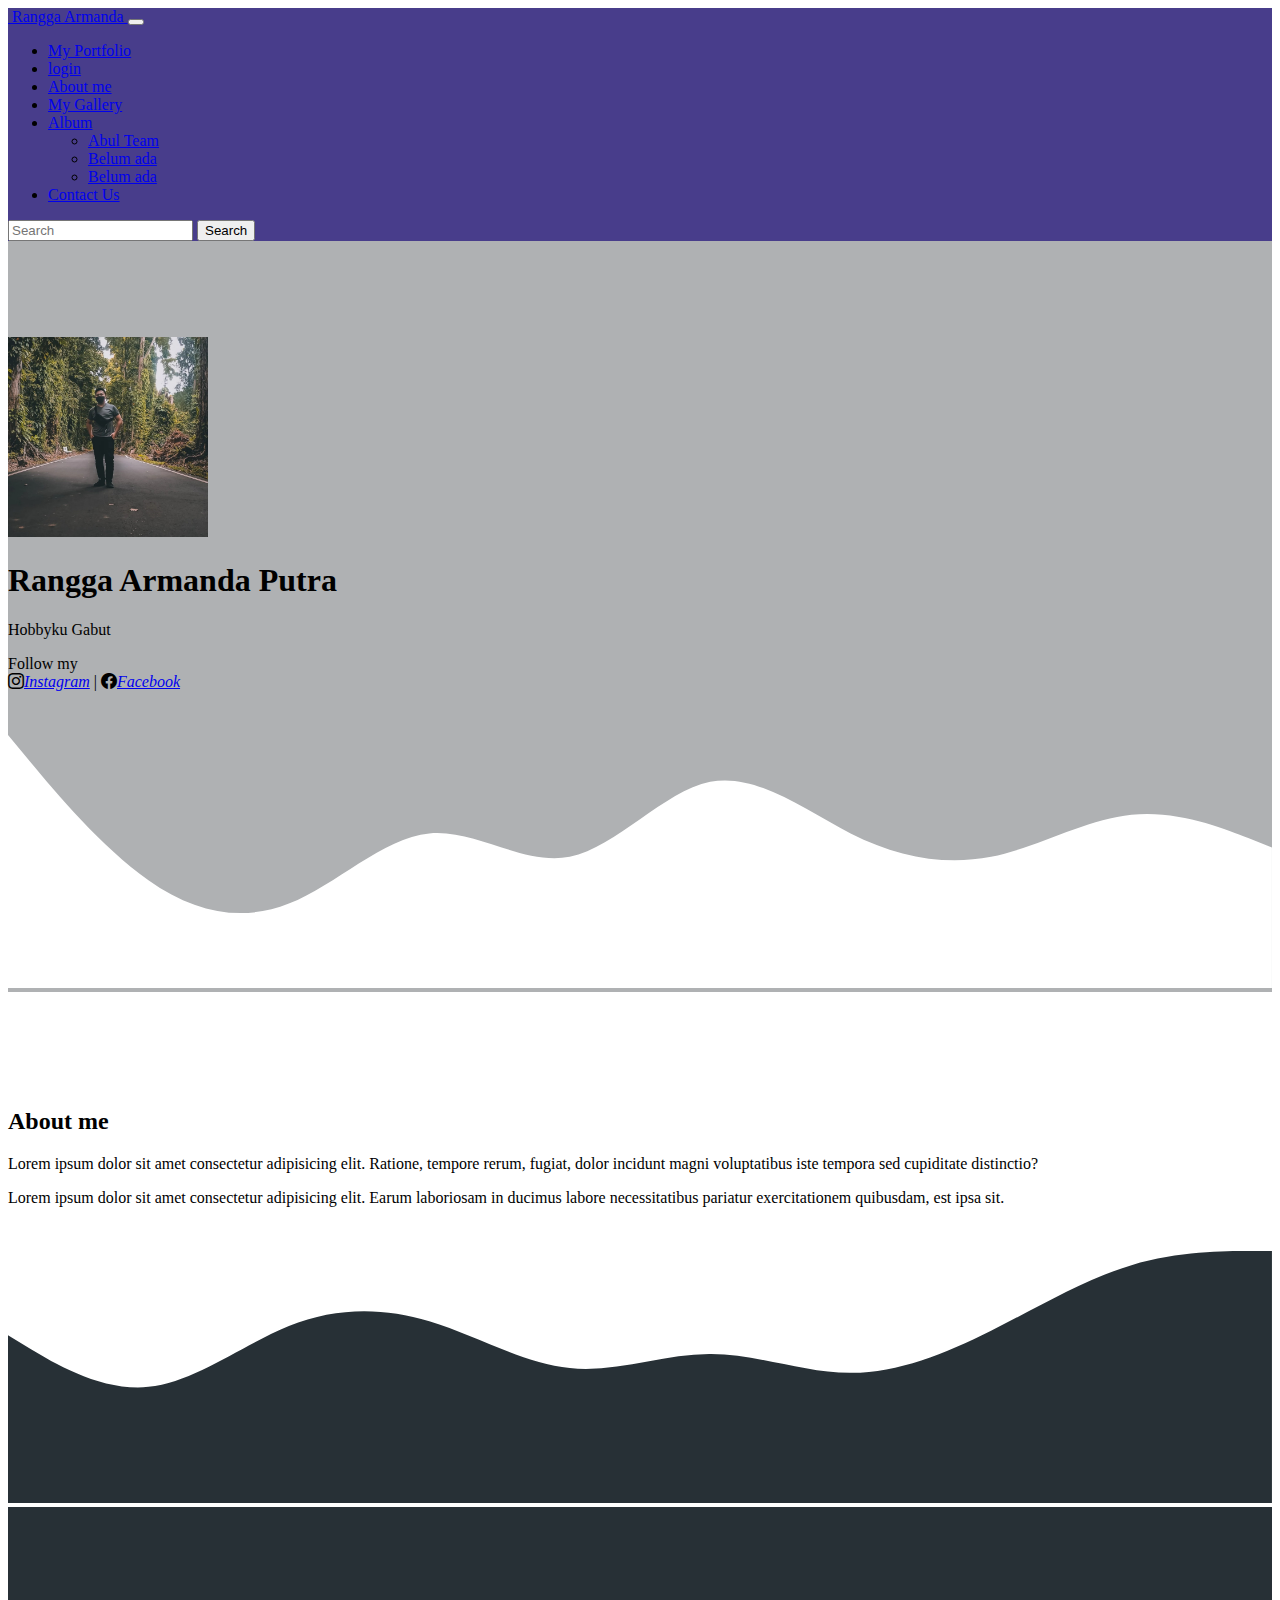
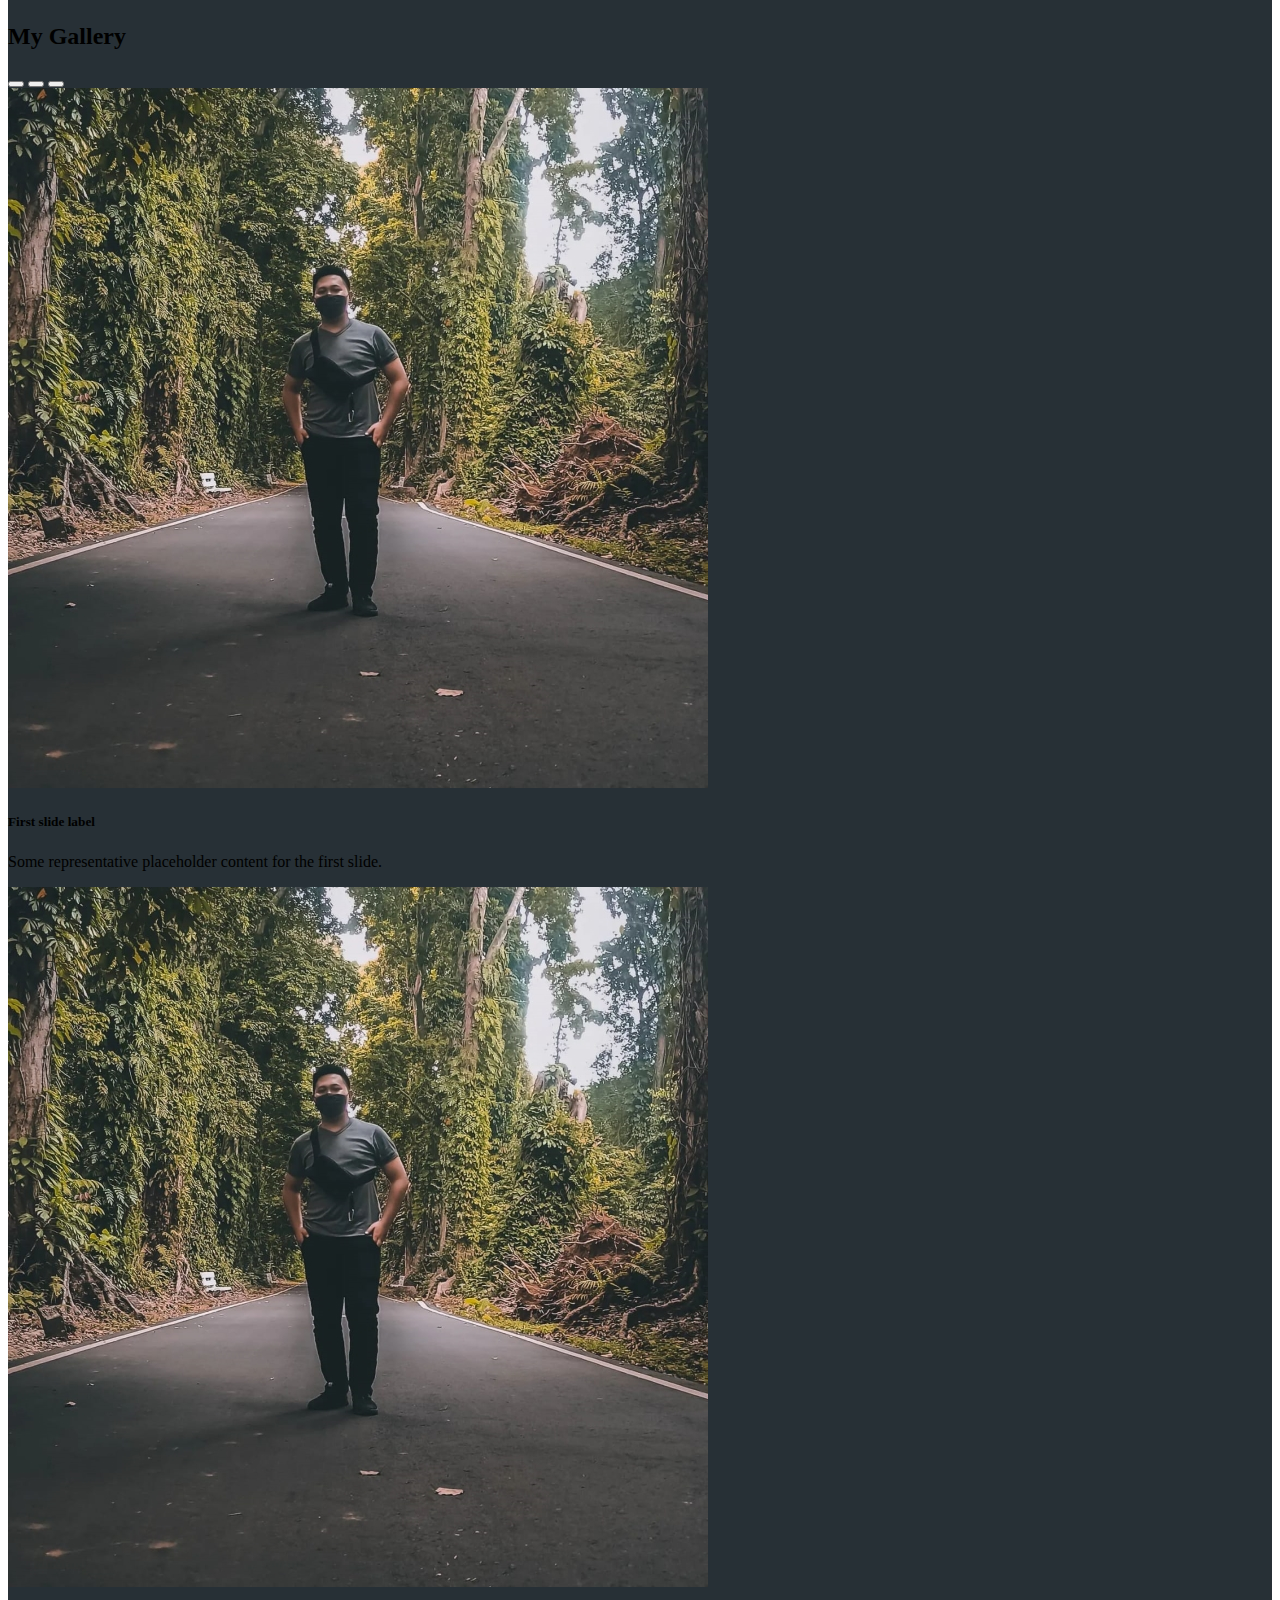
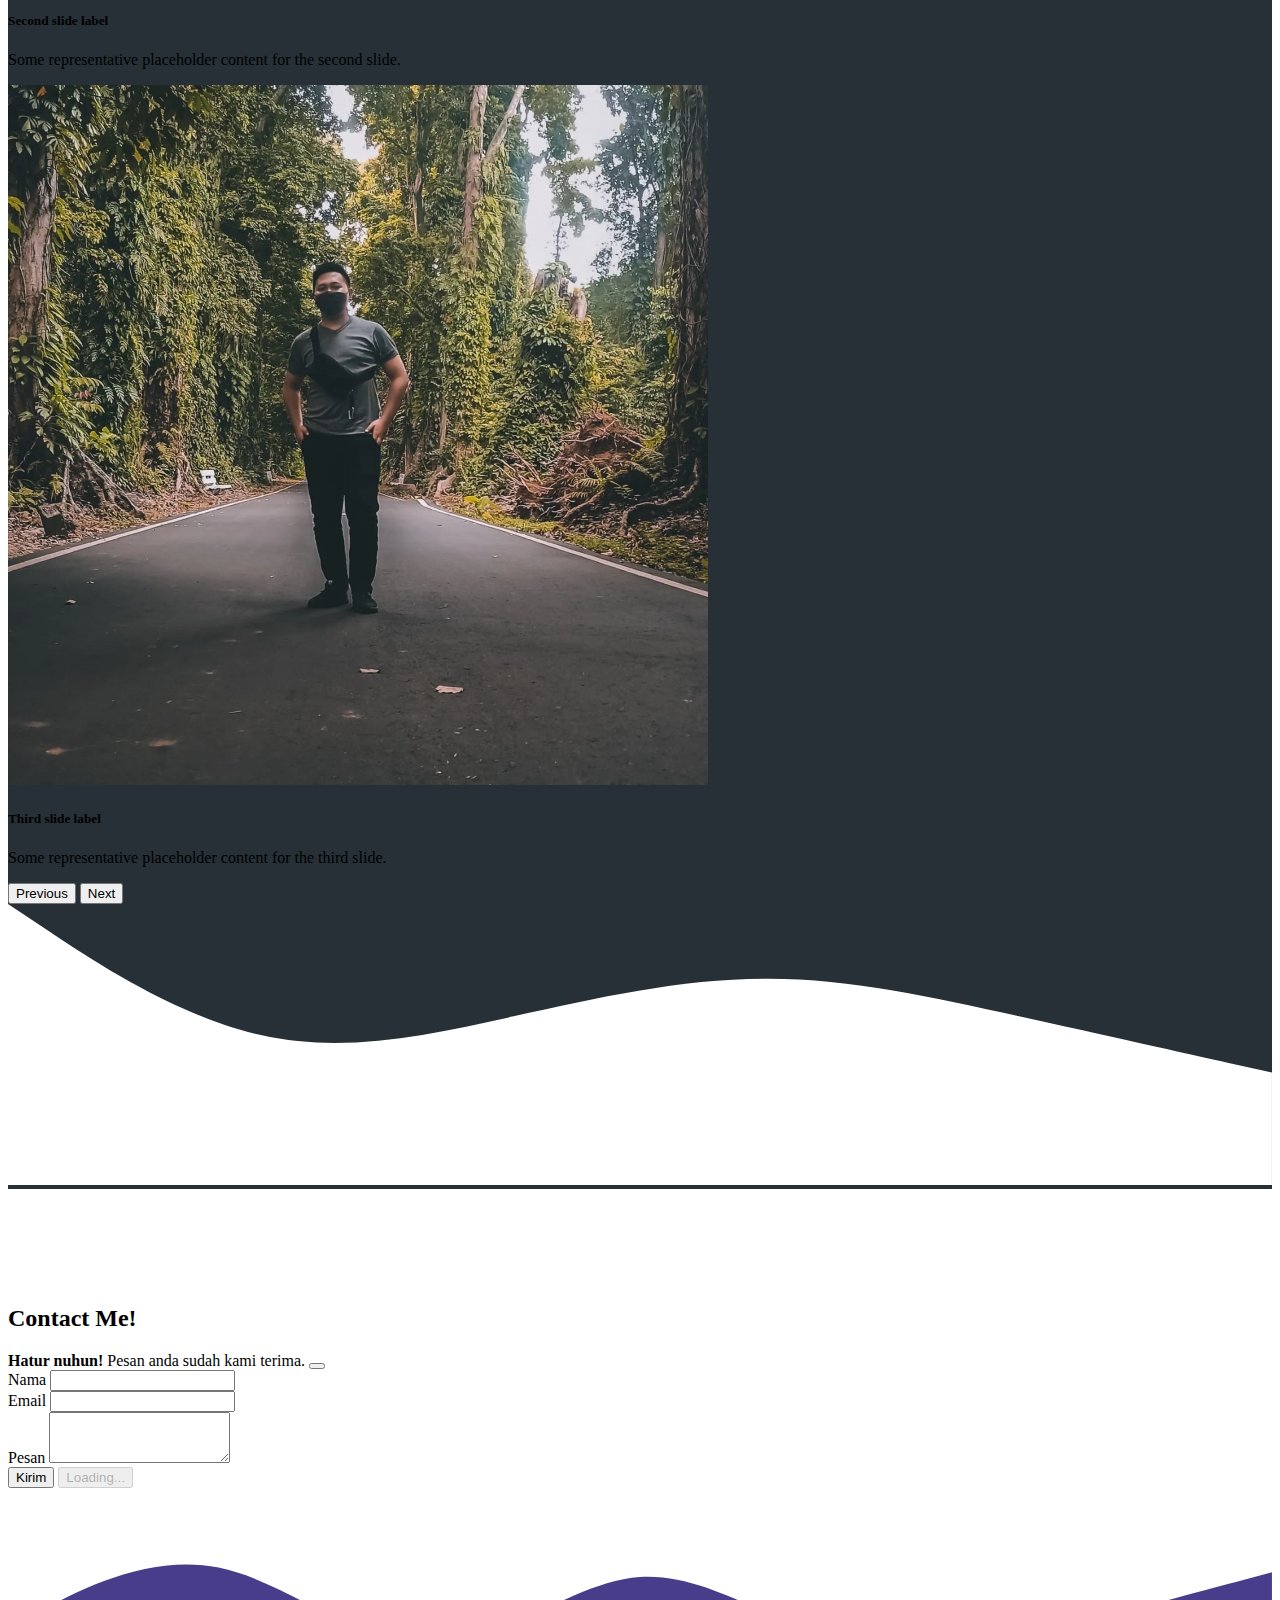
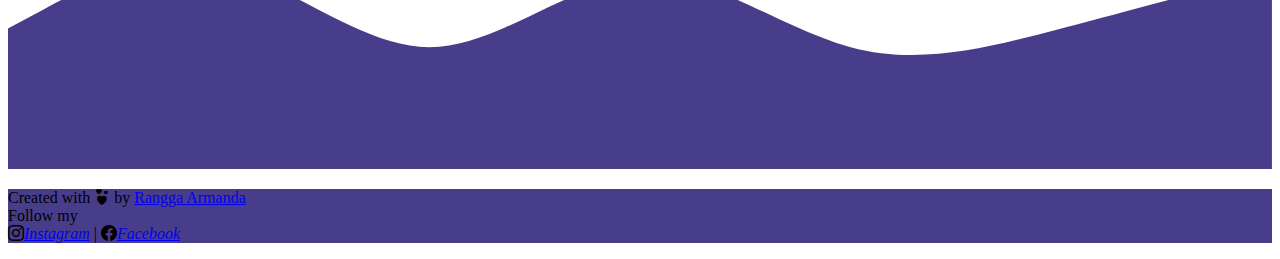
==== commit 9ef8faa7: "perbaikan navbar dan footer" ====
--- a/index.html
+++ b/index.html
@@ -21,16 +21,16 @@
     <nav class="navbar navbar-expand-lg navbar-dark fixed-top" style="background-color: darkslateblue" >
       <div class="container-fluid">
          <a class="navbar-brand" href="#">
-          <img src="image/Logo.png" alt="" width="50" class="d-inline-block align-text-top">
-          Portfolio
+          <img src="image random/Logo.png" alt="" width="50" class="d-inline-block align-text-top">
+          Rangga Armanda
         </a>
         <button class="navbar-toggler" type="button" data-bs-toggle="collapse" data-bs-target="#navbarNavDropdown" aria-controls="navbarNavDropdown" aria-expanded="false" aria-label="Toggle navigation">
           <span class="navbar-toggler-icon"></span>
         </button>
         <div class="collapse navbar-collapse" id="navbarNavDropdown">
-          <ul class="navbar-nav ms-auto">
-            <li class="nav-item">
-              <a class="nav-link" href="#home">Home</a>
+          <ul class="navbar-nav ">
+            <li class="nav-item active">
+              <a class="nav-link" href="#home">My Portfolio</a>
             </li>
             <li class="nav-item">
               <a class="nav-link" href="https://ngebug21.github.io/menulogin.github.io/">login</a>
@@ -64,6 +64,7 @@
       </div>
     </nav>
     <!-- End Navbar -->
+
     <!-- Jumbotron -->
     <section class="jumbotron text-center ">
       <img src="image/Profil.jpeg" alt="Profil" width="200" class="rounded-circle img-thumbnail">
@@ -76,6 +77,7 @@
       
     </section>
     <!-- End Jumbotron -->
+
     <!--About  -->
     <section id="about">
       <div class="container">
@@ -97,6 +99,7 @@
     </section>
     
     <!--End About  -->
+
     <!-- My Gallery -->
     <section id="gallery">
       <div class="container">
@@ -148,6 +151,7 @@
       <svg xmlns="http://www.w3.org/2000/svg" viewBox="0 0 1440 320"><path fill="#ffffff" fill-opacity="1" d="M0,0L48,32C96,64,192,128,288,149.3C384,171,480,149,576,128C672,107,768,85,864,85.3C960,85,1056,107,1152,128C1248,149,1344,171,1392,181.3L1440,192L1440,320L1392,320C1344,320,1248,320,1152,320C1056,320,960,320,864,320C768,320,672,320,576,320C480,320,384,320,288,320C192,320,96,320,48,320L0,320Z" data-darkreader-inline-fill="" style="--darkreader-inline-fill:#181a1b;"></path></svg>
     </section>
     <!-- End My Gallery -->
+
     <!-- Contact -->
     <section id="contact">
       <div class="container">
@@ -190,9 +194,12 @@
       <svg xmlns="http://www.w3.org/2000/svg" viewBox="0 0 1440 320"><path fill="#483d8b" fill-opacity="1" d="M0,160L40,138.7C80,117,160,75,240,90.7C320,107,400,181,480,181.3C560,181,640,107,720,101.3C800,96,880,160,960,181.3C1040,203,1120,181,1200,160C1280,139,1360,117,1400,106.7L1440,96L1440,320L1400,320C1360,320,1280,320,1200,320C1120,320,1040,320,960,320C880,320,800,320,720,320C640,320,560,320,480,320C400,320,320,320,240,320C160,320,80,320,40,320L0,320Z" style="--darkreader-inline-fill:#3a316f;" data-darkreader-inline-fill=""></path></svg>
     </section>
     <!-- End Contact -->
+
     <!-- Footer -->
-    <footer class="text-light text-center pb-4" style="background-color: darkslateblue">
-      <p>Created with <i class="bi bi-hearts text-danger"></i> by <a href="https://www.instagram.com/rangga_armanda/" class="text-white fw-bold"> Rangga Armanda</a></p>
+    <footer class="text-light text-center pb-2 pt-2" style="background-color: darkslateblue;">
+      <p>Created with <i class="bi bi-hearts text-danger"></i> by <a href="https://www.instagram.com/rangga_armanda/" class="text-white fw-bold"> Rangga Armanda</a> <br>
+      Follow my <br> <i class="bi bi-instagram"><a href="https://www.instagram.com/rangga_armanda/">Instagram</a></i> | <i class="bi bi-facebook"><a href="...">Facebook</a></i>
+      </p>
     </footer>
     <!-- End Footer -->
     <script src="https://cdn.jsdelivr.net/npm/bootstrap@5.1.3/dist/js/bootstrap.bundle.min.js" integrity="sha384-ka7Sk0Gln4gmtz2MlQnikT1wXgYsOg+OMhuP+IlRH9sENBO0LRn5q+8nbTov4+1p" crossorigin="anonymous"></script>
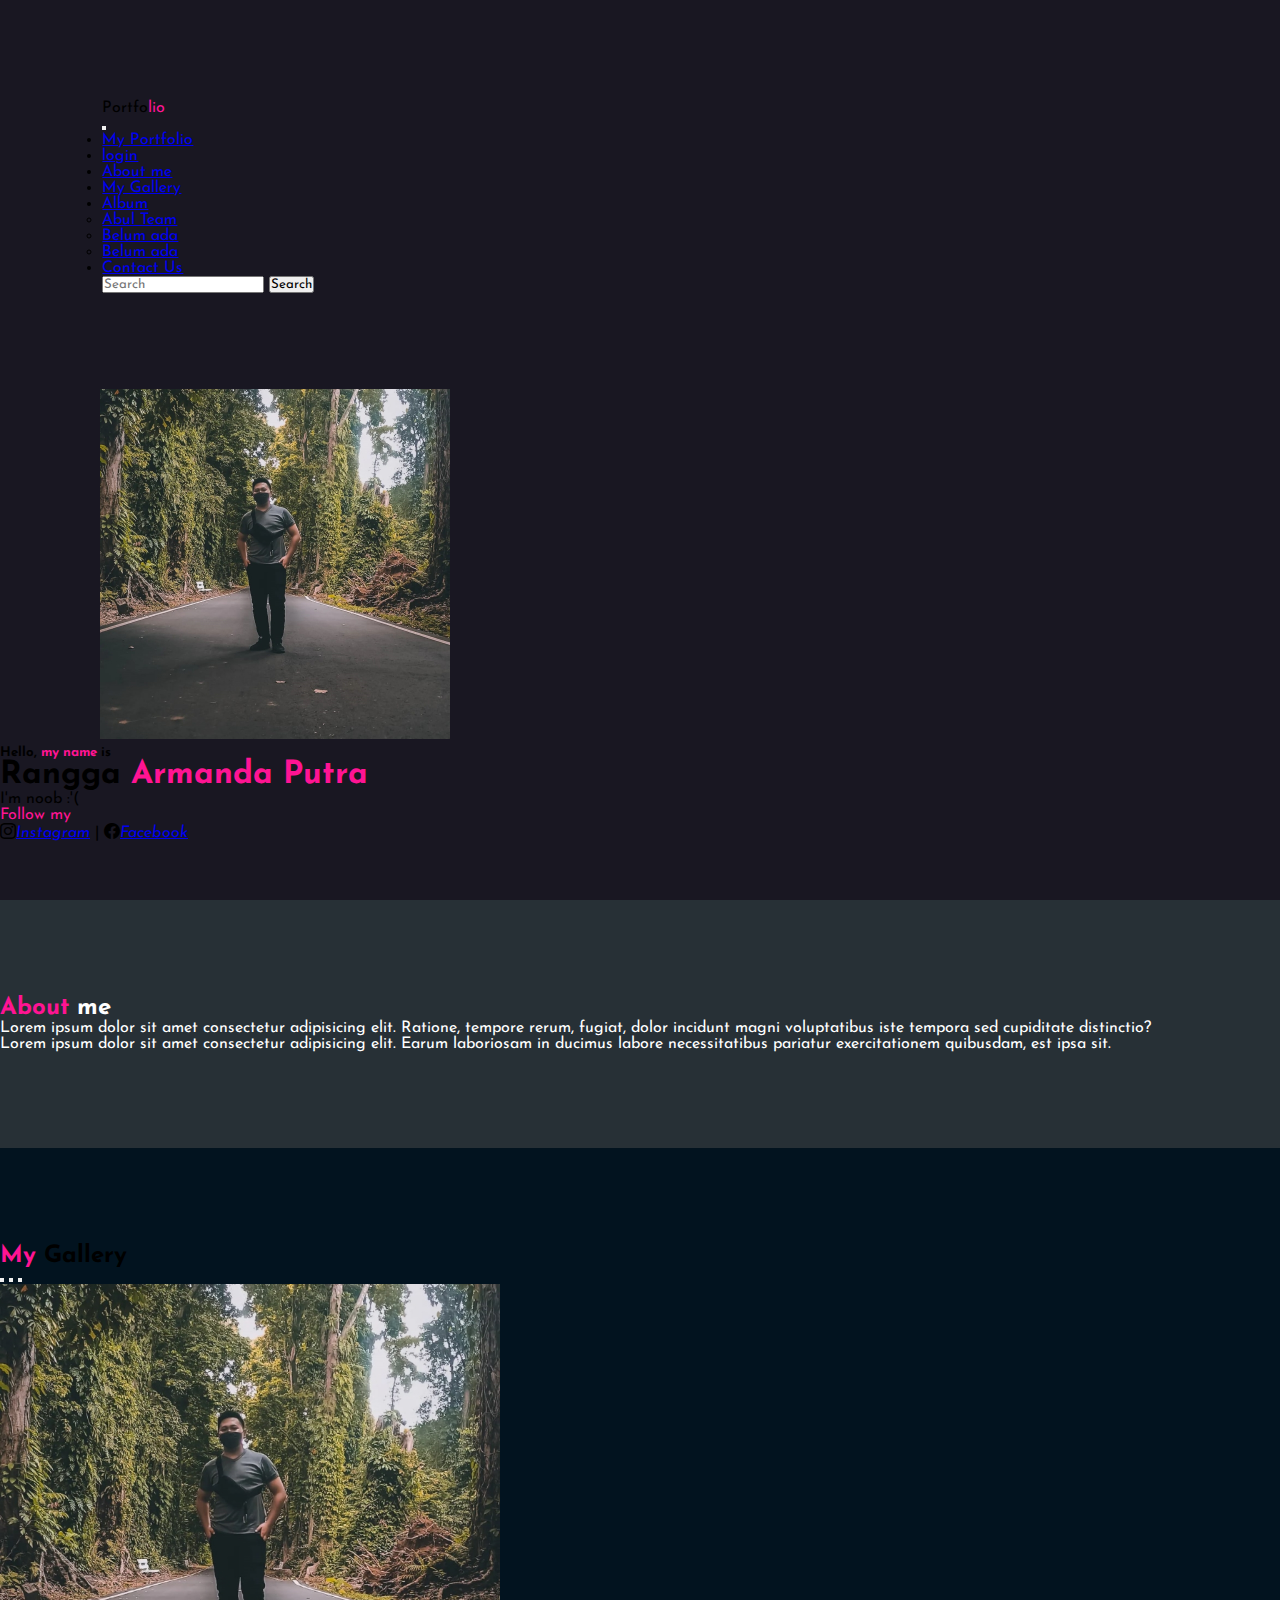
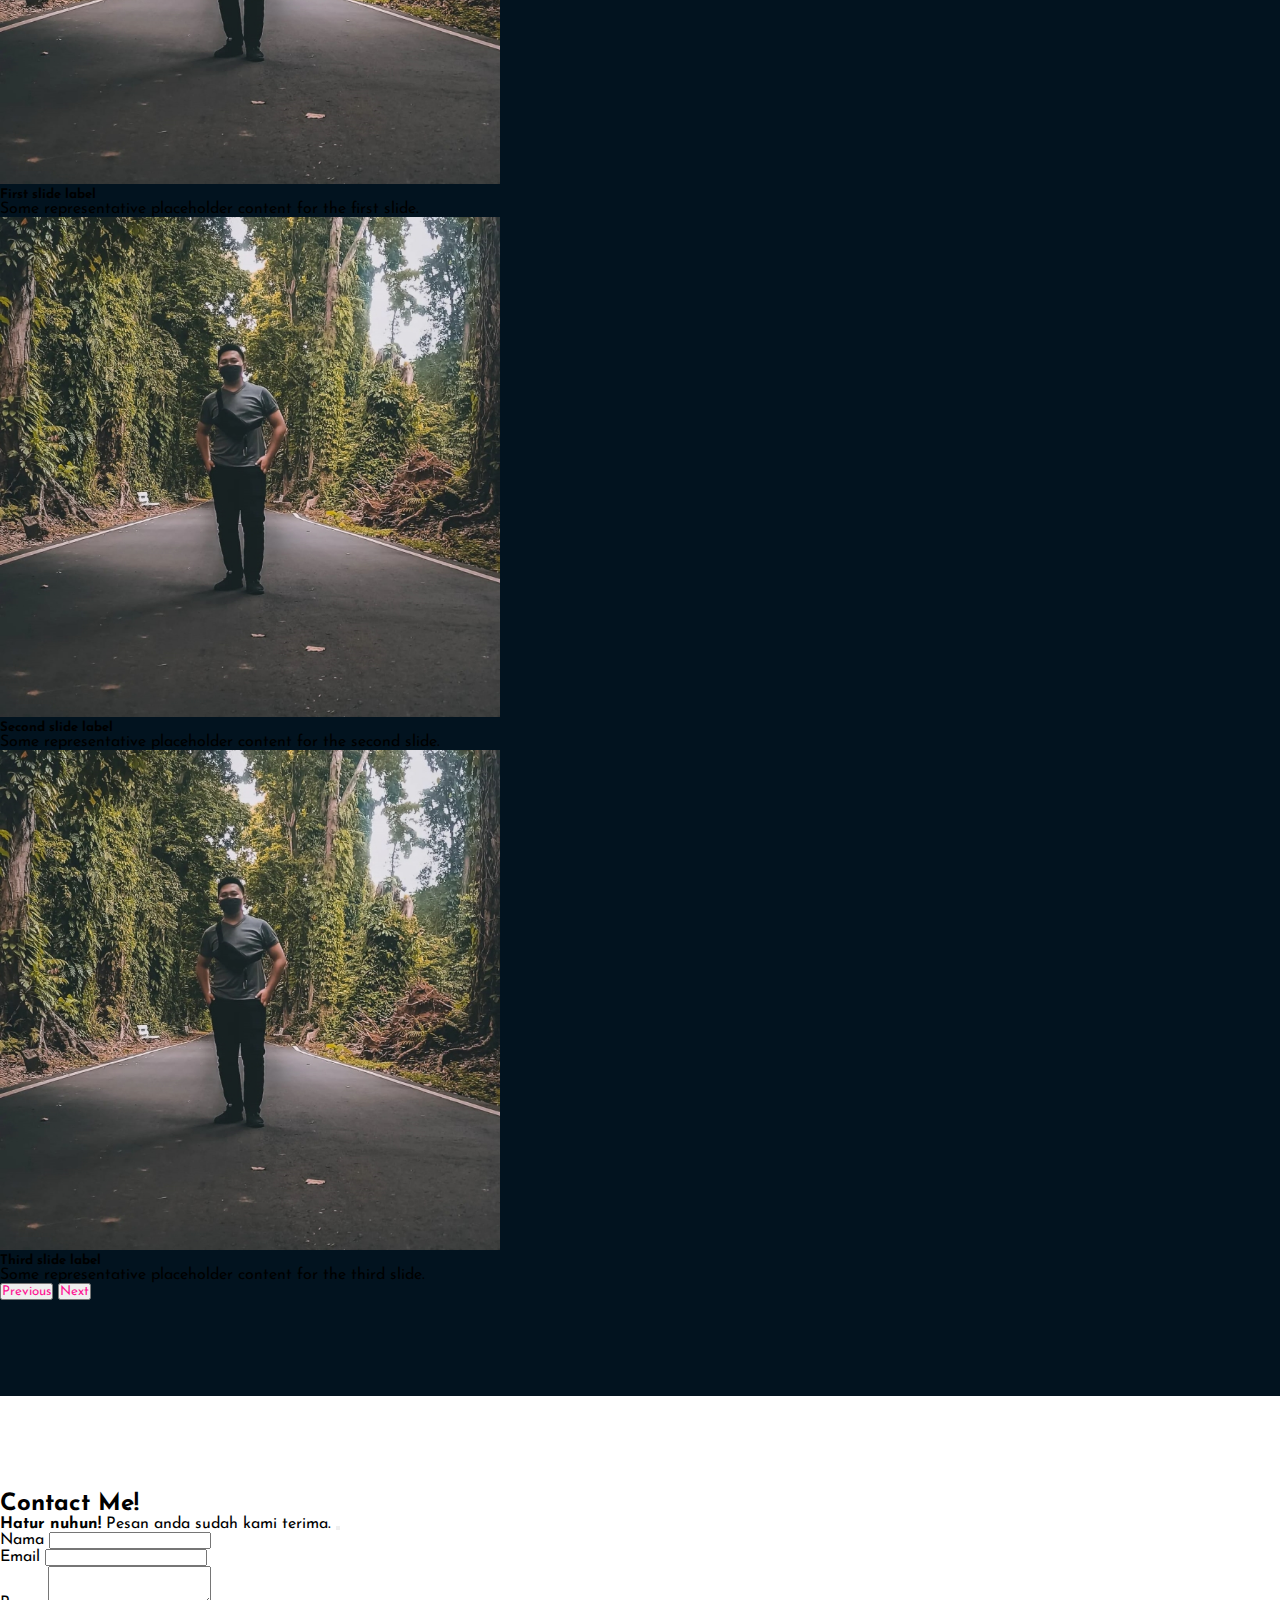
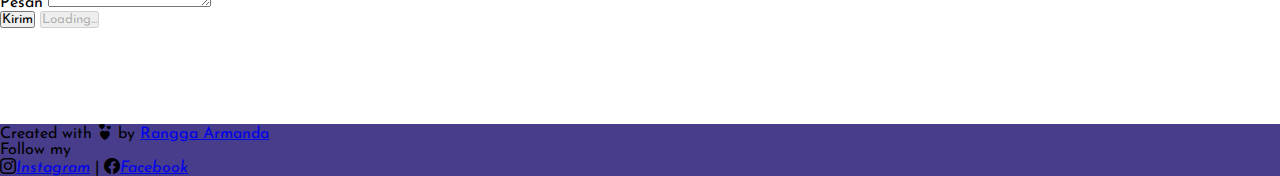
==== commit 0ce53bc4: "perubahan desain" ====
--- a/index.html
+++ b/index.html
@@ -11,23 +11,31 @@
     <!-- Bootstrap Icon -->
       <link rel="stylesheet" href="https://cdn.jsdelivr.net/npm/bootstrap-icons@1.8.1/font/bootstrap-icons.css"/>
    
+    <!-- font -->
+    <link rel="preconnect" href="https://fonts.googleapis.com">
+    <link rel="preconnect" href="https://fonts.gstatic.com" crossorigin>
+    <link href="https://fonts.googleapis.com/css2?family=Secular+One&display=swap" rel="stylesheet">
+    <link rel="preconnect" href="https://fonts.googleapis.com">
+    <link rel="preconnect" href="https://fonts.gstatic.com" crossorigin>
+    <link href="https://fonts.googleapis.com/css2?family=Josefin+Sans&family=Secular+One&display=swap" rel="stylesheet">
+
+    <link rel="stylesheet" href="https://cdnjs.cloudflare.com/ajax/libs/font-awesome/6.1.1/css/all.min.css" integrity="sha512-KfkfwYDsLkIlwQp6LFnl8zNdLGxu9YAA1QvwINks4PhcElQSvqcyVLLD9aMhXd13uQjoXtEKNosOWaZqXgel0g==" crossorigin="anonymous" referrerpolicy="no-referrer" />
+
       <!-- My CSS -->
-    <link rel="stylesheet" href="style.css">
+    <link rel="stylesheet" href="nyoba.css">
 
     <title>My Portfolio</title>
   </head>
   <body id="home">
     <!-- Navbar -->
-    <nav class="navbar navbar-expand-lg navbar-dark fixed-top" style="background-color: darkslateblue" >
-      <div class="container-fluid">
-         <a class="navbar-brand" href="#">
-          <img src="image random/Logo.png" alt="" width="50" class="d-inline-block align-text-top">
-          Rangga Armanda
-        </a>
+  <section class="hero">
+    <nav class="navbar navbar-expand-lg navbar-dark fixed-top bg-transparent position-absolute" >
+      <div class="container-fluid ms-lg-5">
+         <p class="fs-3 pt-md-2 text-white">Portfo<span>lio</span></p>
         <button class="navbar-toggler" type="button" data-bs-toggle="collapse" data-bs-target="#navbarNavDropdown" aria-controls="navbarNavDropdown" aria-expanded="false" aria-label="Toggle navigation">
           <span class="navbar-toggler-icon"></span>
         </button>
-        <div class="collapse navbar-collapse" id="navbarNavDropdown">
+        <div class="collapse navbar-collapse d-flex justify-content-center" id="navbarNavDropdown">
           <ul class="navbar-nav ">
             <li class="nav-item active">
               <a class="nav-link" href="#home">My Portfolio</a>
@@ -44,7 +52,7 @@
             <li class="nav-item dropdown">
               <a class="nav-link dropdown-toggle" data-bs-toggle="dropdown" href="#" role="button" aria-expanded="false">Album</a>
               <ul class="dropdown-menu">
-                <li><a class="dropdown-item" href="https://ngebug21.github.io/albumabulteam.github.io/">Abul Team</a></li>
+                <li><a class="dropdown-item" href="https://ngebug21.github.io/menualbum.github.io/">Abul Team</a></li>
                 <li><a class="dropdown-item" href="#">Belum ada</a></li>
                 <li><a class="dropdown-item" href="#">Belum ada</a></li>
                 
@@ -63,30 +71,38 @@
         </form>
       </div>
     </nav>
-    <!-- End Navbar -->
 
     <!-- Jumbotron -->
-    <section class="jumbotron text-center ">
-      <img src="image/Profil.jpeg" alt="Profil" width="200" class="rounded-circle img-thumbnail">
-      <h1 class="display-4">Rangga Armanda Putra</h1>
-      <p class="lead">Hobbyku Gabut</p>
-      <p>Follow my <br>
-      <i class="bi bi-instagram"><a href="https://www.instagram.com/rangga_armanda/">Instagram</a></i> | <i class="bi bi-facebook"><a href="...">Facebook</a></i>
-      </p>
-      <svg xmlns="http://www.w3.org/2000/svg" viewBox="0 0 1440 320"><path fill="#ffffff" fill-opacity="1" d="M0,32L26.7,64C53.3,96,107,160,160,197.3C213.3,235,267,245,320,224C373.3,203,427,149,480,144C533.3,139,587,181,640,170.7C693.3,160,747,96,800,85.3C853.3,75,907,117,960,144C1013.3,171,1067,181,1120,170.7C1173.3,160,1227,128,1280,122.7C1333.3,117,1387,139,1413,149.3L1440,160L1440,320L1413.3,320C1386.7,320,1333,320,1280,320C1226.7,320,1173,320,1120,320C1066.7,320,1013,320,960,320C906.7,320,853,320,800,320C746.7,320,693,320,640,320C586.7,320,533,320,480,320C426.7,320,373,320,320,320C266.7,320,213,320,160,320C106.7,320,53,320,27,320L0,320Z" data-darkreader-inline-fill="" style="--darkreader-inline-fill:#181a1b;"></path></svg>
-      
+    <section class="jumbotron  coverBg text-white position-relative pb-md-3">
+      <img class="profil img-thumbnail rounded-circle ms-lg-5" src="image/Profil.jpeg" alt="">
+      <div class="position-absolute top-50 end-0 translate-middle-y mt-md-5 me-md-5">
+        <h5>Hello, <span> my name</span> is</h5>
+        <h1 class="display-4">Rangga <span>Armanda Putra</span></h1>
+        <p class="lead">I'm noob :'(</p>
+        <p><span>Follow  my</span> <br>
+        <i class="bi bi-instagram"><a href="https://www.instagram.com/rangga_armanda/">Instagram</a></i> | <i class="bi bi-facebook"><a href="...">Facebook</a></i>
+        </p>
+      </div>
     </section>
     <!-- End Jumbotron -->
+
+  </section>
+    <!-- End Navbar -->
+
+      <!-- Jumbotron -->
+    
+    <!-- End Jumbotron -->
+ 
 
     <!--About  -->
     <section id="about">
       <div class="container">
-        <div class="row text-center">
+        <div class="row text-center ">
           <div class="col">
-            <h2>About me</h2>
-          </div>
-        </div>
-        <div class="row justify-content-center text-justify">
+            <h2><span>About</span>  me</h2>
+          </div>
+        </div>
+        <div class="row justify-content-center text-justify ">
           <div class="col-5">
             <p>Lorem ipsum dolor sit amet consectetur adipisicing elit. Ratione, tempore rerum, fugiat, dolor incidunt magni voluptatibus iste tempora sed cupiditate distinctio?</p>
           </div>
@@ -95,8 +111,7 @@
           </div>
         </div>
       </div>
-      <svg xmlns="http://www.w3.org/2000/svg" viewBox="0 0 1440 320"><path fill="#273036" fill-opacity="1" d="M0,128L26.7,144C53.3,160,107,192,160,186.7C213.3,181,267,139,320,117.3C373.3,96,427,96,480,112C533.3,128,587,160,640,165.3C693.3,171,747,149,800,149.3C853.3,149,907,171,960,170.7C1013.3,171,1067,149,1120,122.7C1173.3,96,1227,64,1280,48C1333.3,32,1387,32,1413,32L1440,32L1440,320L1413.3,320C1386.7,320,1333,320,1280,320C1226.7,320,1173,320,1120,320C1066.7,320,1013,320,960,320C906.7,320,853,320,800,320C746.7,320,693,320,640,320C586.7,320,533,320,480,320C426.7,320,373,320,320,320C266.7,320,213,320,160,320C106.7,320,53,320,27,320L0,320Z" data-darkreader-inline-fill="" style="--darkreader-inline-fill:#1f262b;"></path></svg>
-    </section>
+      </section>
     
     <!--End About  -->
 
@@ -105,7 +120,7 @@
       <div class="container">
         <div class="row justify-content-center text-center">
           <div class="col-md-6">
-            <h2 class="text-light mb-5">My Gallery</h2>
+            <h2 class="text-light mb-5"><span>My</span> Gallery</h2>
             <div id="carouselExampleDark" class="carousel carousel-light slide" data-bs-ride="carousel">
               <div class="carousel-indicators ">
                 <button type="button" data-bs-target="#carouselExampleDark" data-bs-slide-to="0" class="active" aria-current="true" aria-label="Slide 1"></button>
@@ -148,8 +163,7 @@
         </div>
       </div>
       
-      <svg xmlns="http://www.w3.org/2000/svg" viewBox="0 0 1440 320"><path fill="#ffffff" fill-opacity="1" d="M0,0L48,32C96,64,192,128,288,149.3C384,171,480,149,576,128C672,107,768,85,864,85.3C960,85,1056,107,1152,128C1248,149,1344,171,1392,181.3L1440,192L1440,320L1392,320C1344,320,1248,320,1152,320C1056,320,960,320,864,320C768,320,672,320,576,320C480,320,384,320,288,320C192,320,96,320,48,320L0,320Z" data-darkreader-inline-fill="" style="--darkreader-inline-fill:#181a1b;"></path></svg>
-    </section>
+      </section>
     <!-- End My Gallery -->
 
     <!-- Contact -->
@@ -191,8 +205,7 @@
           </div>
         </div>
       </div>
-      <svg xmlns="http://www.w3.org/2000/svg" viewBox="0 0 1440 320"><path fill="#483d8b" fill-opacity="1" d="M0,160L40,138.7C80,117,160,75,240,90.7C320,107,400,181,480,181.3C560,181,640,107,720,101.3C800,96,880,160,960,181.3C1040,203,1120,181,1200,160C1280,139,1360,117,1400,106.7L1440,96L1440,320L1400,320C1360,320,1280,320,1200,320C1120,320,1040,320,960,320C880,320,800,320,720,320C640,320,560,320,480,320C400,320,320,320,240,320C160,320,80,320,40,320L0,320Z" style="--darkreader-inline-fill:#3a316f;" data-darkreader-inline-fill=""></path></svg>
-    </section>
+      </section>
     <!-- End Contact -->
 
     <!-- Footer -->
--- a/nyoba.css
+++ b/nyoba.css
@@ -0,0 +1,63 @@
+*  {
+    padding: 0;
+    margin: 0;
+    font-family: 'Josefin Sans', sans-serif;
+    box-sizing: border-box;
+}
+
+.hero {
+    background-color: rgb(25, 23, 34);
+    height: 100vh;
+    width: 100%;
+    background-repeat: no-repeat;
+    background-size: cover;
+    background-position: center;
+}
+
+.profil {
+    width: 350px;
+    height: 350px;
+    position: relative;
+    left: 100px;
+}
+
+nav {
+    display: flex;
+    align-items: center;
+    justify-content: space-between;
+    padding-top: 4px;
+    padding-left: 8%;
+    padding-right: 8%;
+}
+
+
+
+.jumbotron {
+    font-family: 'Josefin Sans', sans-serif;
+    font-family: 'Secular One', sans-serif;
+}
+
+span {
+    color: deeppink;
+}
+
+#gallery {
+    background-color: #02131f
+}
+
+#footer {
+    background-color: blueviolet
+}
+
+section {
+    padding-top: 6rem;
+    padding-bottom: 6rem;
+}
+
+.carousel-item img {
+    height: 500px;
+}
+
+#about {
+    background-color: #273036;
+    color: white;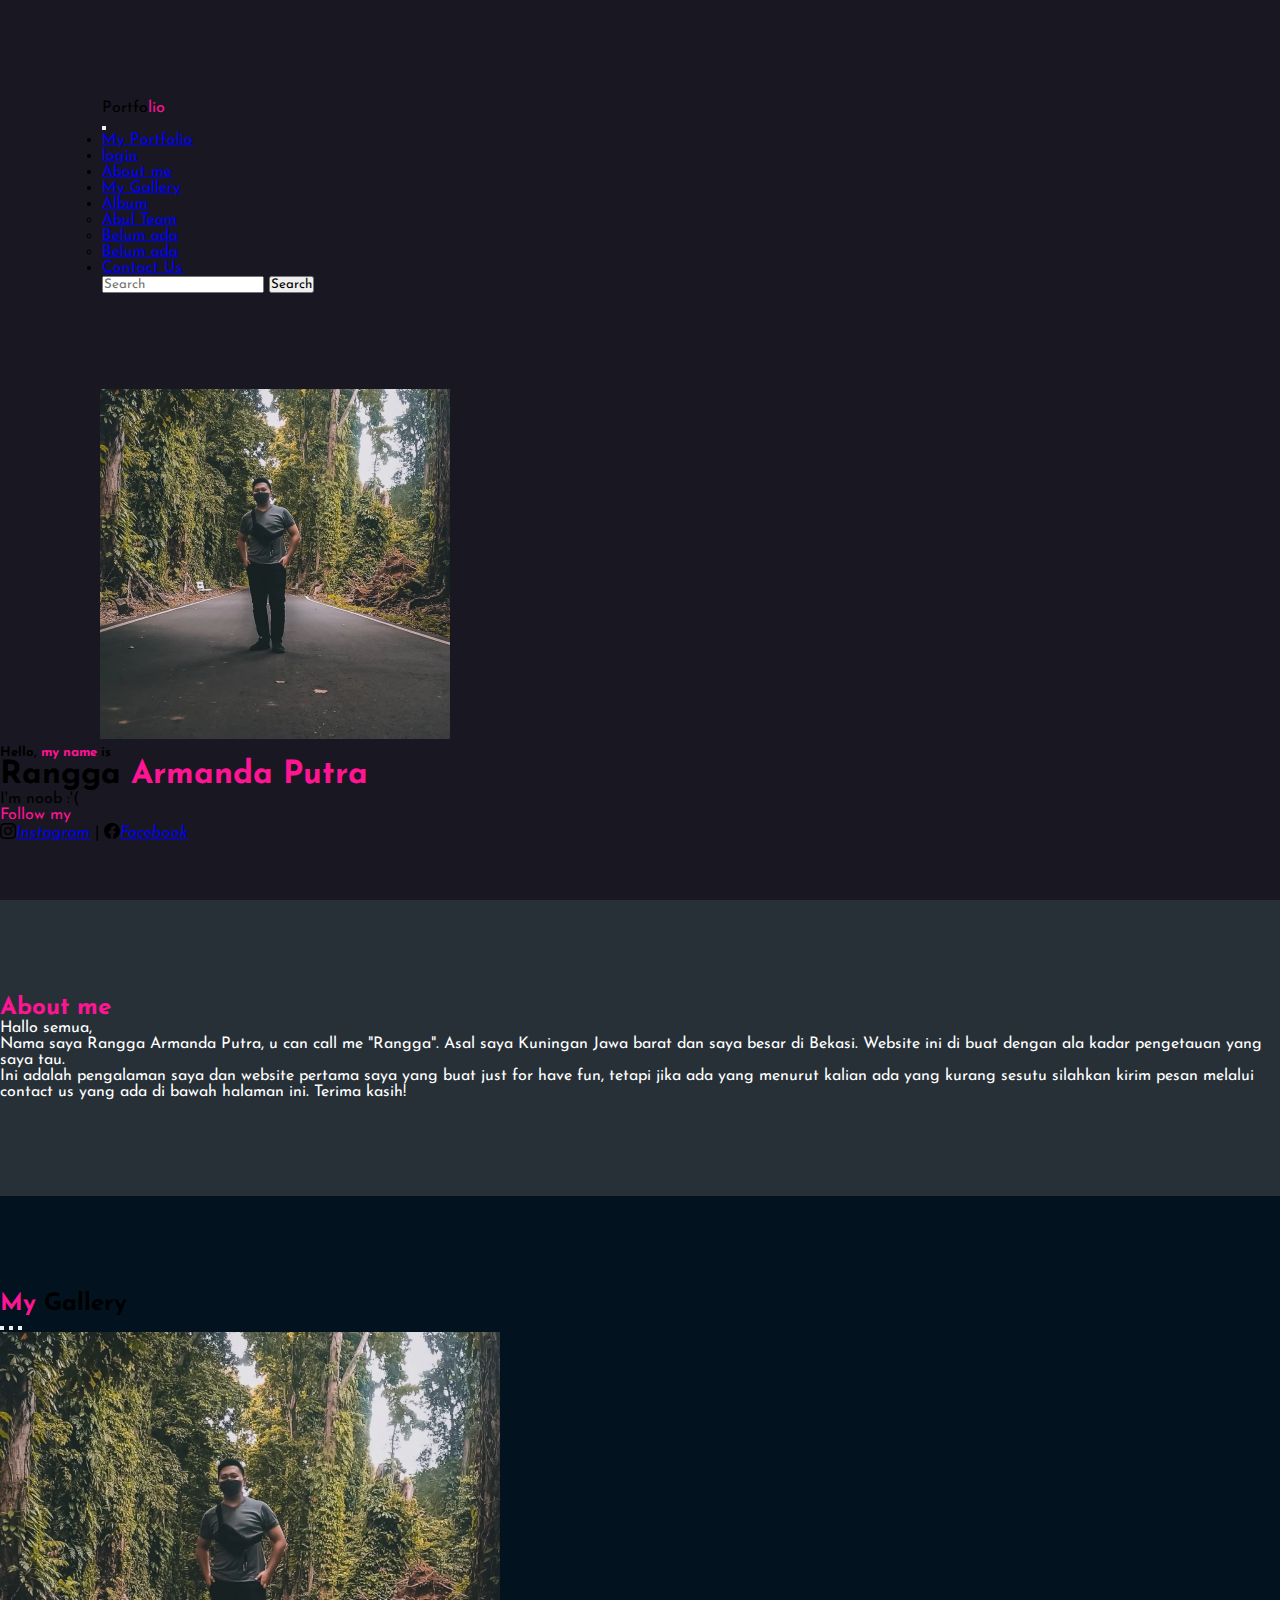
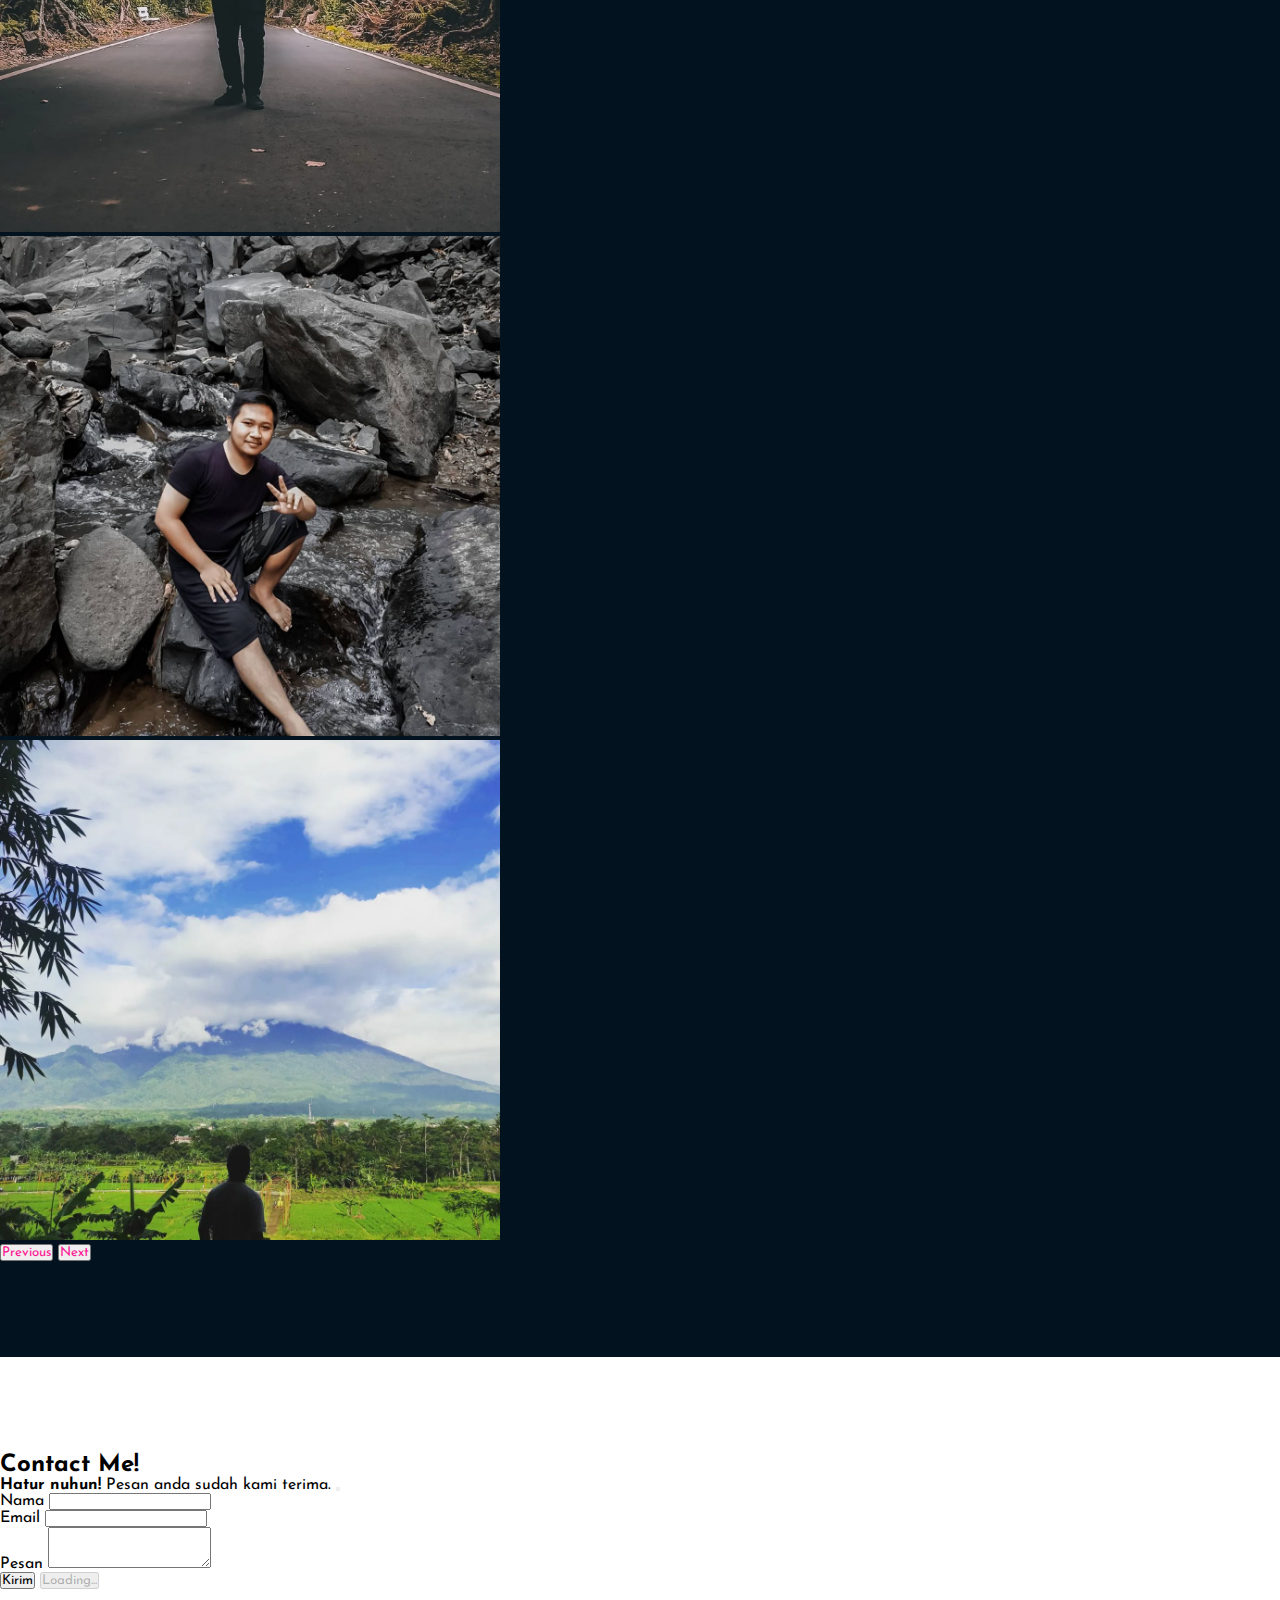
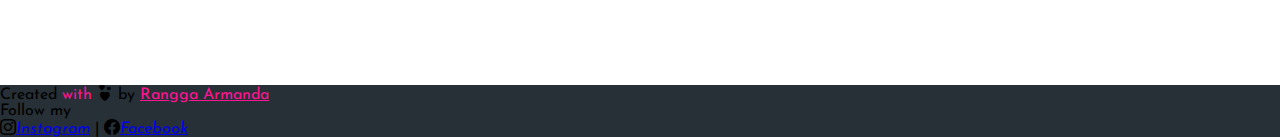
==== commit 9dc87adb: "perbaikan" ====
--- a/index.html
+++ b/index.html
@@ -71,6 +71,7 @@
         </form>
       </div>
     </nav>
+    <!-- End Navbar -->
 
     <!-- Jumbotron -->
     <section class="jumbotron  coverBg text-white position-relative pb-md-3">
@@ -87,27 +88,25 @@
     <!-- End Jumbotron -->
 
   </section>
-    <!-- End Navbar -->
-
-      <!-- Jumbotron -->
-    
-    <!-- End Jumbotron -->
- 
 
     <!--About  -->
     <section id="about">
       <div class="container">
         <div class="row text-center ">
           <div class="col">
-            <h2><span>About</span>  me</h2>
+            <h2 style="color: deeppink;">About me</h2>
           </div>
         </div>
         <div class="row justify-content-center text-justify ">
           <div class="col-5">
-            <p>Lorem ipsum dolor sit amet consectetur adipisicing elit. Ratione, tempore rerum, fugiat, dolor incidunt magni voluptatibus iste tempora sed cupiditate distinctio?</p>
+            <p>Hallo semua, <br> Nama saya Rangga Armanda Putra, u can call me "Rangga". Asal saya Kuningan Jawa barat dan saya
+                besar di Bekasi. Website ini di buat dengan ala kadar pengetauan yang saya tau. 
+            </p>
           </div>
           <div class="col-5">
-            <p>Lorem ipsum dolor sit amet consectetur adipisicing elit. Earum laboriosam in ducimus labore necessitatibus pariatur exercitationem quibusdam, est ipsa sit.</p>
+            <p>Ini adalah pengalaman saya dan website pertama saya yang buat just for have fun, tetapi jika ada yang menurut kalian
+                ada yang kurang sesutu silahkan kirim pesan melalui contact us yang ada di bawah halaman ini. Terima kasih!
+            </p>
           </div>
         </div>
       </div>
@@ -131,22 +130,16 @@
                 <div class="carousel-item active" data-bs-interval="10000">
                   <img src="image/Profil.jpeg" class="d-block w-100" alt="...">
                   <div class="carousel-caption d-none d-md-block">
-                    <h5 class="text-white">First slide label</h5>
-                    <p class="text-white">Some representative placeholder content for the first slide.</p>
                   </div>
                 </div>
                 <div class="carousel-item" data-bs-interval="2000">
-                  <img src="image/Profil.jpeg" class="d-block w-100" alt="...">
+                  <img src="image/Cigentis 1.jpg" class="d-block w-100" alt="...">
                   <div class="carousel-caption d-none d-md-block">
-                    <h5 class="text-white">Second slide label</h5>
-                    <p class="text-white">Some representative placeholder content for the second slide.</p>
                   </div>
                 </div>
                 <div class="carousel-item">
-                  <img src="image/Profil.jpeg" class="d-block w-100" alt="...">
-                  <div class="carousel-caption d-none d-md-block">
-                    <h5 class="text-white">Third slide label</h5>
-                    <p class="text-white">Some representative placeholder content for the third slide.</p>
+                  <img src="image/Kuningan 1.jpg" class="d-block w-100" alt="...">
+                  <div class="carousel-caption d-none d-md-block"> 
                   </div>
                 </div>
               </div>
@@ -209,8 +202,8 @@
     <!-- End Contact -->
 
     <!-- Footer -->
-    <footer class="text-light text-center pb-2 pt-2" style="background-color: darkslateblue;">
-      <p>Created with <i class="bi bi-hearts text-danger"></i> by <a href="https://www.instagram.com/rangga_armanda/" class="text-white fw-bold"> Rangga Armanda</a> <br>
+    <footer class="text-light text-center pb-2 pt-2" style="background-color: #273036;">
+      <p>Created <span>with</span> <i class="bi bi-hearts text-danger"></i> by <a href="https://www.instagram.com/rangga_armanda/" class=" fw-bold" style="color: deeppink;"> Rangga Armanda</a> <br>
       Follow my <br> <i class="bi bi-instagram"><a href="https://www.instagram.com/rangga_armanda/">Instagram</a></i> | <i class="bi bi-facebook"><a href="...">Facebook</a></i>
       </p>
     </footer>
--- a/nyoba.css
+++ b/nyoba.css
@@ -60,4 +60,5 @@
 
 #about {
     background-color: #273036;
-    color: white;+    color: white;
+}